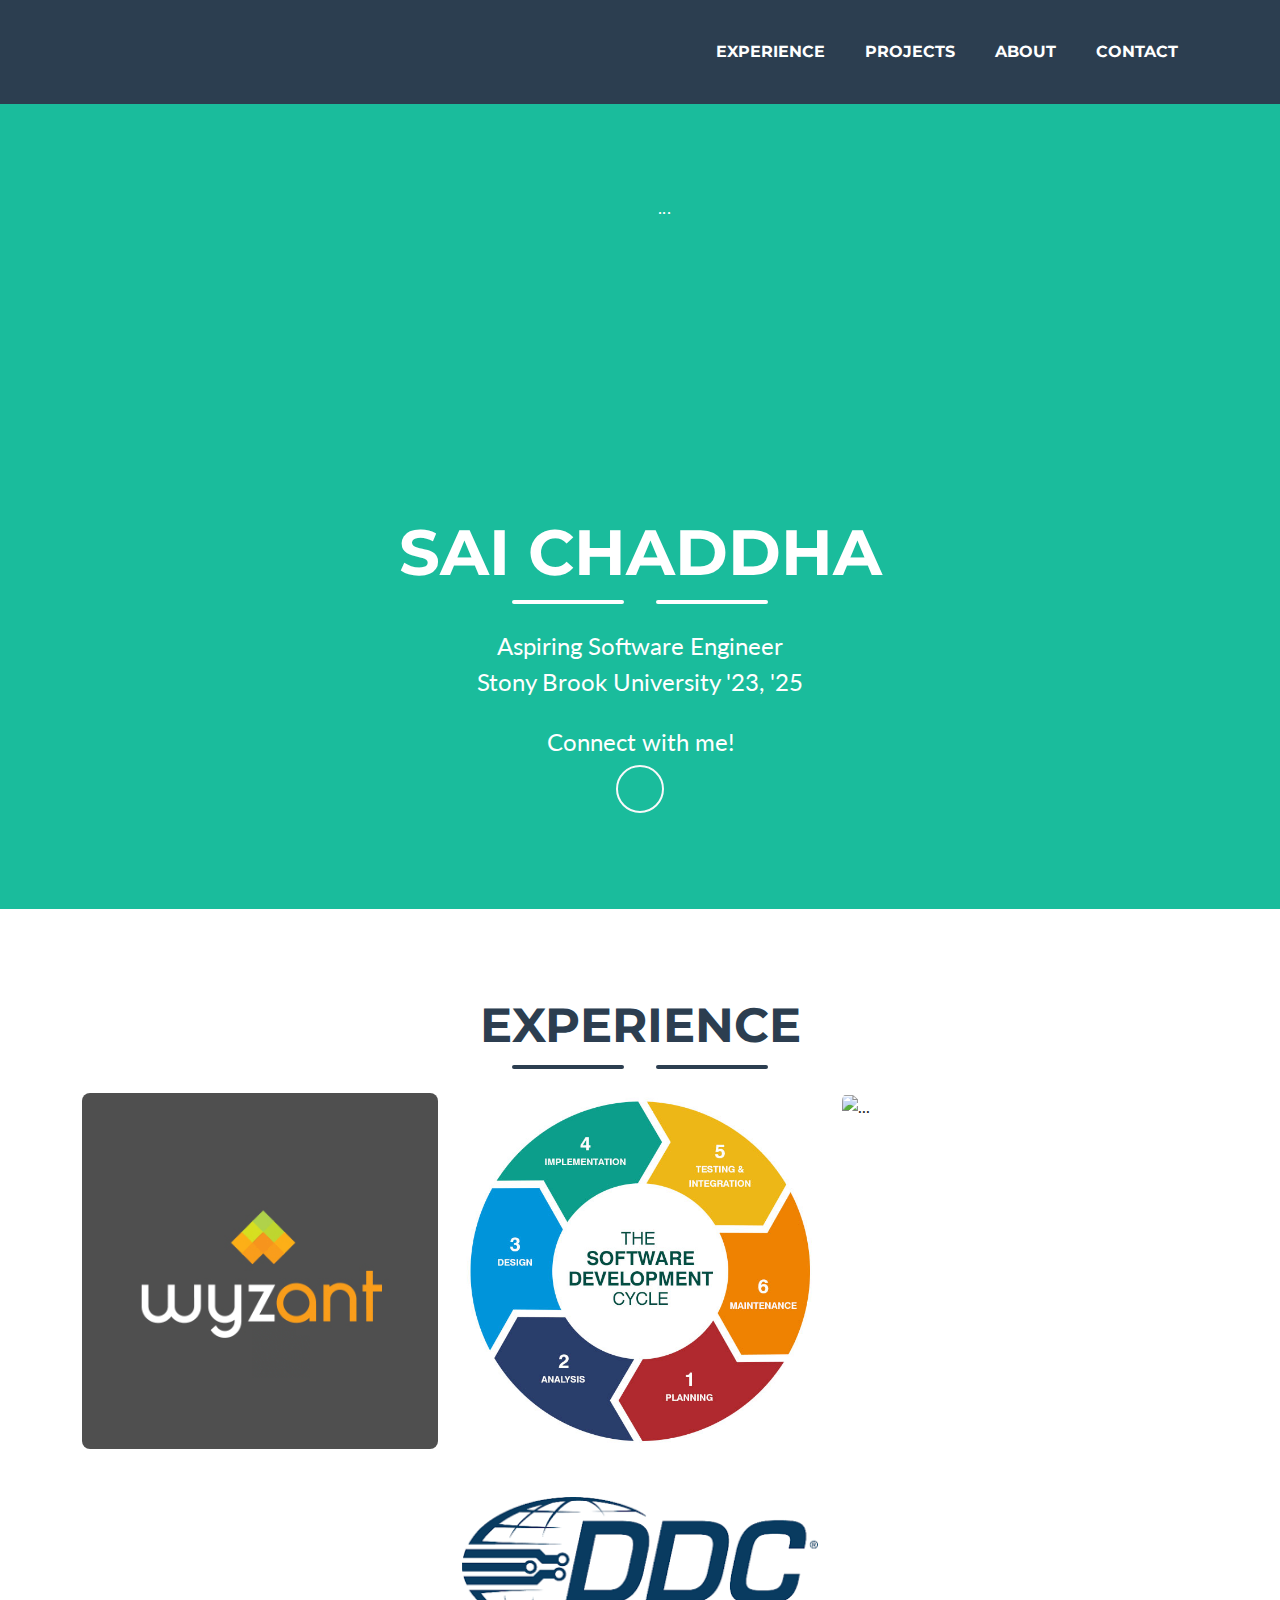
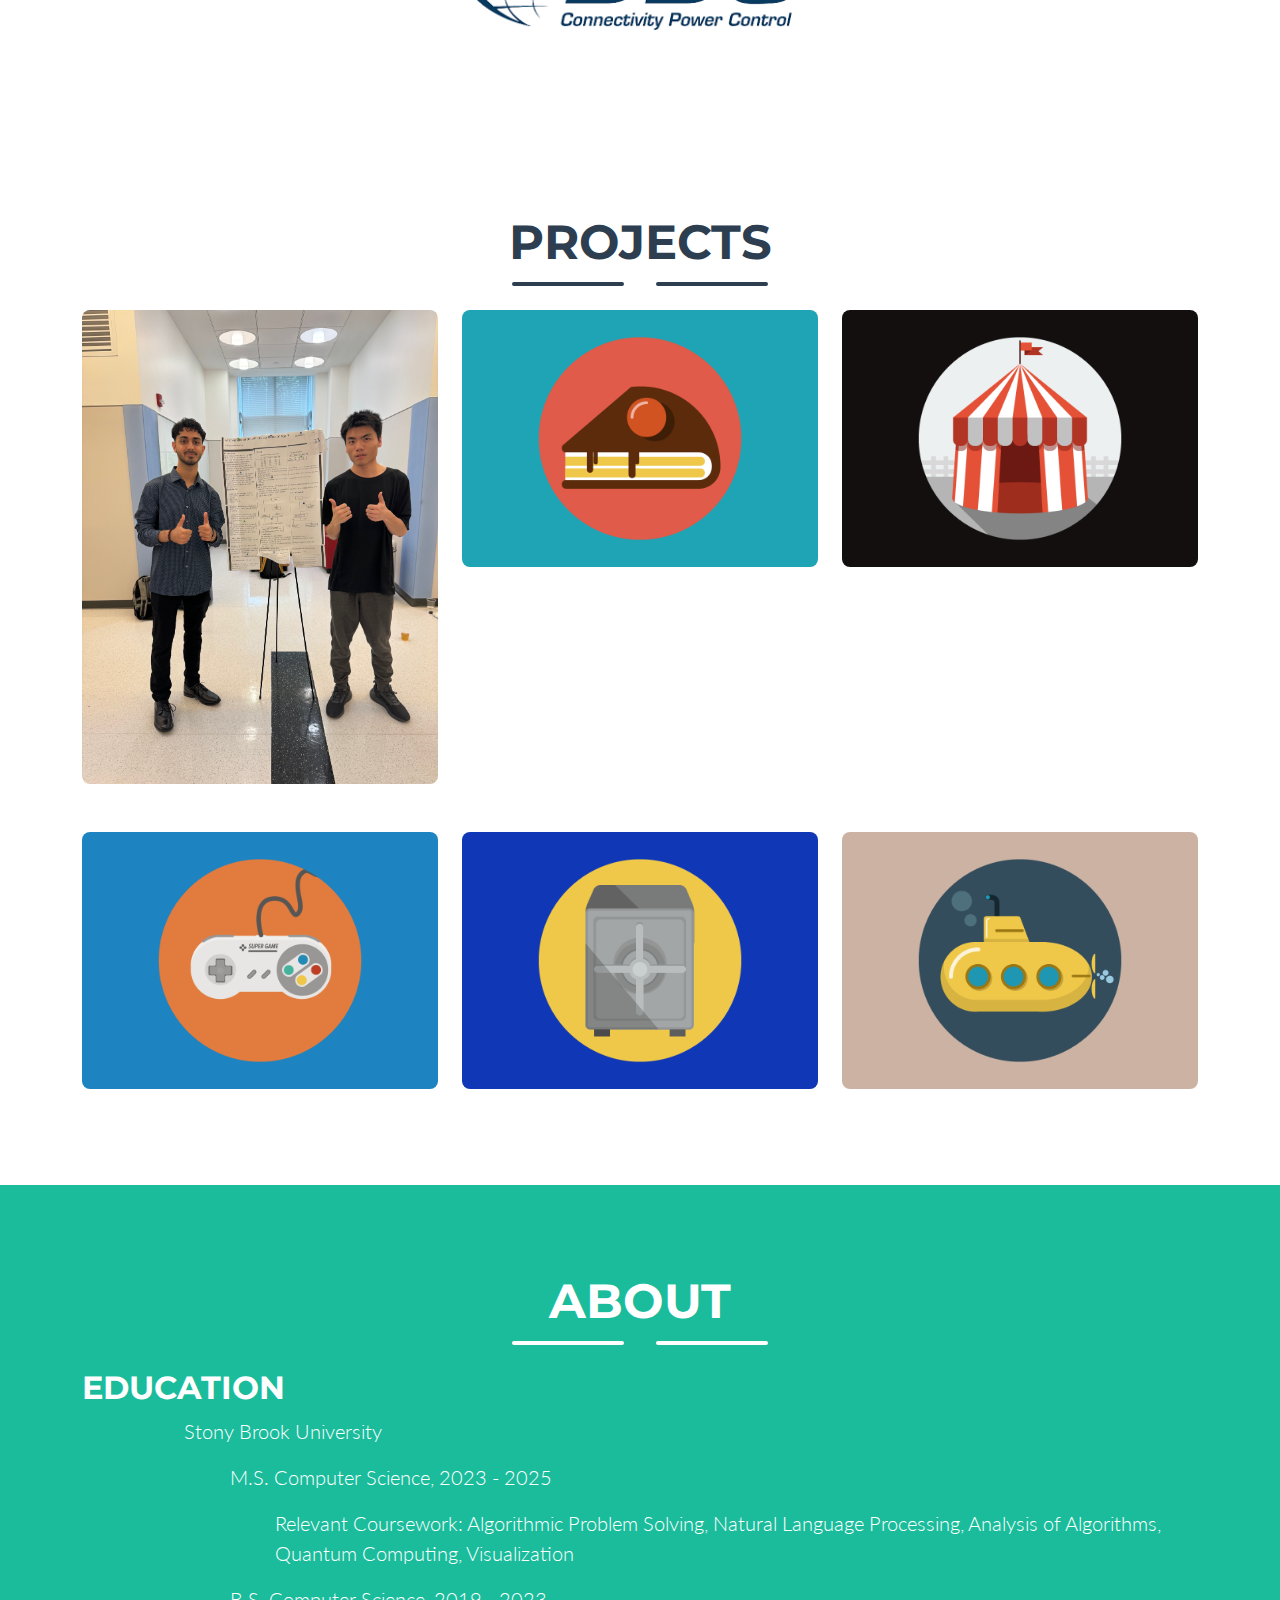
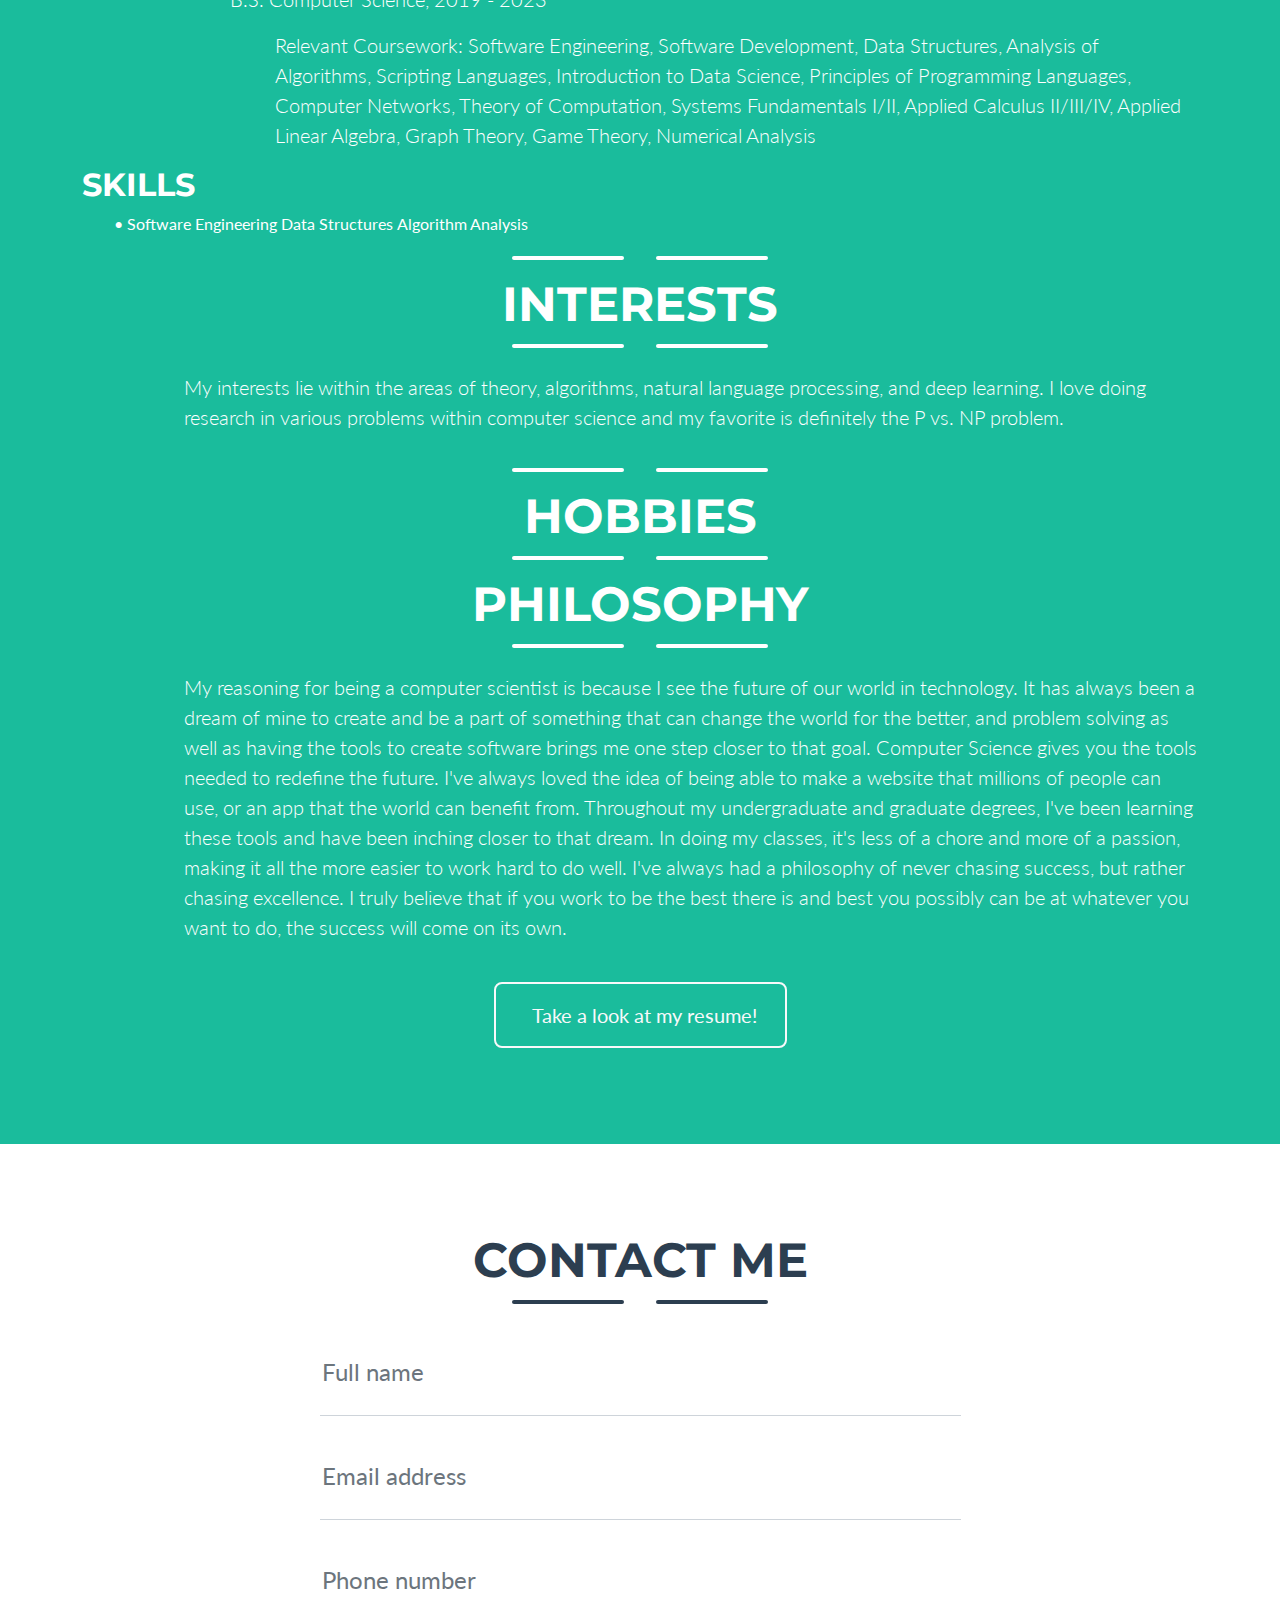
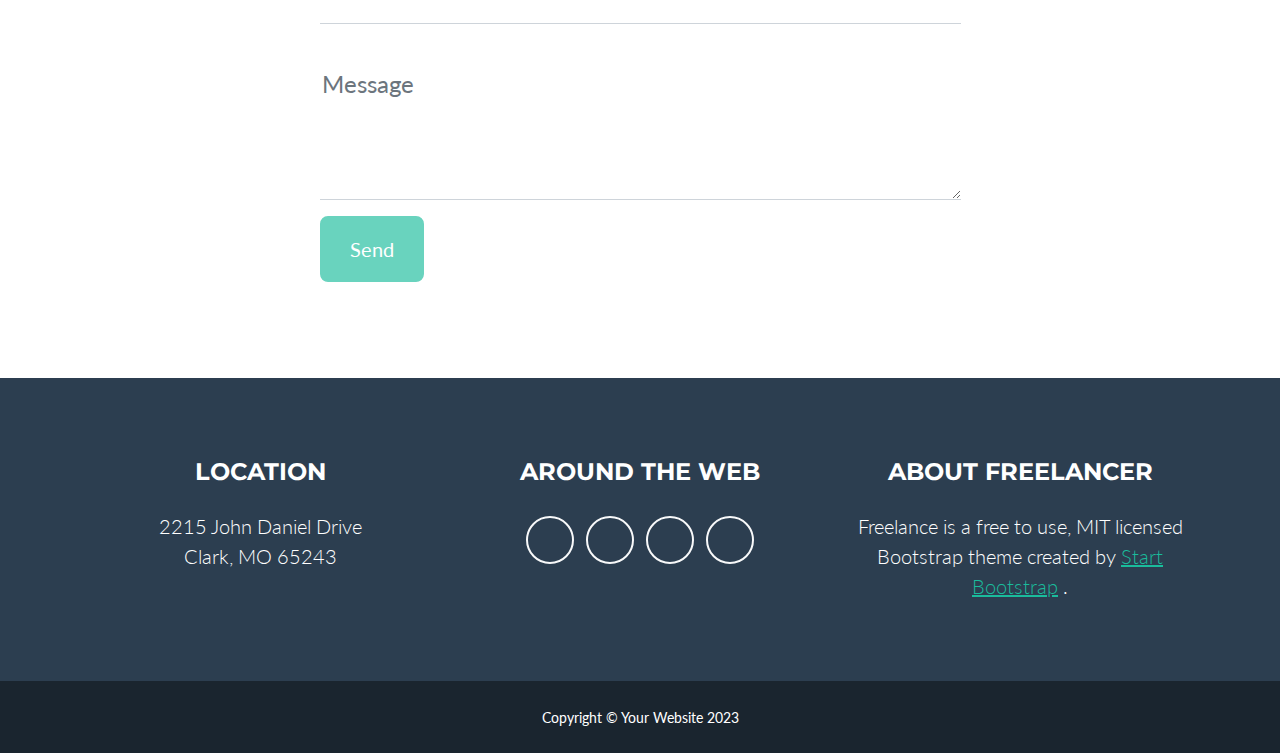
==== personal-website/index.html @ 81b212ed "Add files via upload" ====
<!DOCTYPE html>
<!-- experience: tutor, ta, researcher, intern -->
<!-- projects: nlp, visualization, research, hackathon, personal site -->
<!-- add resume -->
<html lang="en">
    <head>
        <meta charset="utf-8" />
        <meta name="viewport" content="width=device-width, initial-scale=1, shrink-to-fit=no" />
        <meta name="description" content="" />
        <meta name="author" content="" />
        <title>Sai's Site!</title>
        <!-- Favicon-->
        <link rel="icon" type="image/x-icon" href="assets/favicon.ico" />
        <!-- Font Awesome icons (free version)-->
        <script src="https://use.fontawesome.com/releases/v6.3.0/js/all.js" crossorigin="anonymous"></script>
        <!-- Google fonts-->
        <link href="https://fonts.googleapis.com/css?family=Montserrat:400,700" rel="stylesheet" type="text/css" />
        <link href="https://fonts.googleapis.com/css?family=Lato:400,700,400italic,700italic" rel="stylesheet" type="text/css" />
        <!-- Core theme CSS (includes Bootstrap)-->
        <link href="css/styles.css" rel="stylesheet" />
    </head>
    <body id="page-top">
        <!-- Navigation-->
        <nav class="navbar navbar-expand-lg bg-secondary text-uppercase fixed-top" id="mainNav">
            <div class="container">
                <!-- <a class="navbar-brand" href="#page-top">Start Bootstrap</a> -->
                <a class="navbar-brand" href="#page-top">
                    <i class="far fa-id-card fa-3x"></i>
                </a>
                <button class="navbar-toggler text-uppercase font-weight-bold bg-primary text-white rounded" type="button" data-bs-toggle="collapse" data-bs-target="#navbarResponsive" aria-controls="navbarResponsive" aria-expanded="false" aria-label="Toggle navigation">
                    Menu
                    <i class="fas fa-bars"></i>
                </button>
                <div class="collapse navbar-collapse" id="navbarResponsive">
                    <ul class="navbar-nav ms-auto">
                        <li class="nav-item mx-0 mx-lg-1"><a class="nav-link py-3 px-0 px-lg-3 rounded" href="#experience">Experience</a></li>
                        <li class="nav-item mx-0 mx-lg-1"><a class="nav-link py-3 px-0 px-lg-3 rounded" href="#projects">Projects</a></li>
                        <li class="nav-item mx-0 mx-lg-1"><a class="nav-link py-3 px-0 px-lg-3 rounded" href="#about">About</a></li>
                        <li class="nav-item mx-0 mx-lg-1"><a class="nav-link py-3 px-0 px-lg-3 rounded" href="#contact">Contact</a></li>
                    </ul>
                </div>
            </div>
        </nav>
        <!-- Masthead-->
        <header class="masthead bg-primary text-white text-center">
            <div class="container d-flex align-items-center flex-column">
                <!-- Masthead Avatar Image-->
                <div class="pictureContainer">
                    <img class="masthead-avatar mb-5" src="assets/img/portfolio/IMG_4183.jpg" alt="..."/>
                </div>
                <br/>
                <!-- Masthead Heading-->
                <h1 class="masthead-heading text-uppercase mb-0">Sai Chaddha</h1>
                <!-- Icon Divider-->
                <div class="divider-custom divider-light">
                    <div class="divider-custom-line"></div>
                    <div class="divider-custom-icon"><i class="fas fa-star"></i></div>
                    <div class="divider-custom-line"></div>
                </div>
                <!-- Masthead Subheading-->
                <p class="masthead-subheading font-weight-light mb-0">Aspiring Software Engineer <br/> Stony Brook University '23, '25</p>
                <br/>
                <div class="col-lg-4 mb-5 mb-lg-0">
                    <!-- <p class="masthead-subheading font-weight-light mb-0">Get in contact with me!</p> -->
                    <p class="masthead-subheading font-weight-light mb-0">Connect with me!</p>
                    <!-- <a class="btn btn-outline-light btn-social mx-1" href="#!"><i class="fab fa-fw fa-facebook-f"></i></a>
                    <a class="btn btn-outline-light btn-social mx-1" href="#!"><i class="fab fa-fw fa-twitter"></i></a> -->
                    <a class="btn btn-outline-light btn-social mx-1" href="https://www.linkedin.com/in/sai-chaddha" target="_blank"><i class="fab fa-fw fa-linkedin-in"></i></a>
                    <!-- <a class="btn btn-outline-light btn-social mx-1" href="#!"><i class="fab fa-fw fa-dribbble"></i></a> -->
                </div>
            </div>
        </header>
        <!-- Portfolio Section-->
        <section class="page-section portfolio" id="experience">
            <div class="container">
                <!-- Portfolio Section Heading-->
                <h2 class="page-section-heading text-center text-uppercase text-secondary mb-0">Experience</h2>
                <!-- Icon Divider-->
                <div class="divider-custom">
                    <div class="divider-custom-line"></div>
                    <div class="divider-custom-icon"><i class="fas fa-star"></i></div>
                    <div class="divider-custom-line"></div>
                </div>
                <!-- Portfolio Grid Items-->
                <div class="row justify-content-center">
                    <!-- Portfolio Item 1-->
                    <div class="col-md-6 col-lg-4 mb-5">
                        <div class="portfolio-item mx-auto" data-bs-toggle="modal" data-bs-target="#portfolioModal1">
                            <div class="portfolio-item-caption d-flex align-items-center justify-content-center h-100 w-100">
                                <div class="portfolio-item-caption-content text-center text-white"><i class="fas fa-plus fa-3x"></i></div>
                            </div>
                            <img class="img-fluid" src="assets/img/portfolio/og-image-logo.png" alt="..." />
                        </div>
                    </div>
                    <!-- Portfolio Item 2-->
                    <div class="col-md-6 col-lg-4 mb-5">
                        <div class="portfolio-item mx-auto" data-bs-toggle="modal" data-bs-target="#portfolioModal2">
                            <div class="portfolio-item-caption d-flex align-items-center justify-content-center h-100 w-100">
                                <div class="portfolio-item-caption-content text-center text-white"><i class="fas fa-plus fa-3x"></i></div>
                            </div>
                            <img class="img-fluid" src="assets/img/portfolio/SDLC-stages.png" alt="..." />
                        </div>
                    </div>
                    <!-- Portfolio Item 3-->
                    <div class="col-md-6 col-lg-4 mb-5">
                        <div class="portfolio-item mx-auto" data-bs-toggle="modal" data-bs-target="#portfolioModal3">
                            <div class="portfolio-item-caption d-flex align-items-center justify-content-center h-100 w-100">
                                <div class="portfolio-item-caption-content text-center text-white"><i class="fas fa-plus fa-3x"></i></div>
                            </div>
                            <img class="img-fluid" src="assets/img/portfolio/postcard_project.gif" alt="..." />
                        </div>
                    </div>
                    <!-- Portfolio Item 4-->
                    <div class="col-md-6 col-lg-4 mb-5 mb-lg-0">
                        <div class="portfolio-item mx-auto" data-bs-toggle="modal" data-bs-target="#portfolioModal4">
                            <div class="portfolio-item-caption d-flex align-items-center justify-content-center h-100 w-100">
                                <div class="portfolio-item-caption-content text-center text-white"><i class="fas fa-plus fa-3x"></i></div>
                            </div>
                            <img class="img-fluid" src="assets/img/portfolio/ddc.png" alt="..." />
                        </div>
                    </div>
                    <!-- Portfolio Item 5-->
                    <!-- <div class="col-md-6 col-lg-4 mb-5 mb-md-0">
                        <div class="portfolio-item mx-auto" data-bs-toggle="modal" data-bs-target="#portfolioModal5">
                            <div class="portfolio-item-caption d-flex align-items-center justify-content-center h-100 w-100">
                                <div class="portfolio-item-caption-content text-center text-white"><i class="fas fa-plus fa-3x"></i></div>
                            </div>
                            <img class="img-fluid" src="assets/img/portfolio/safe.png" alt="..." />
                        </div>
                    </div> -->
                    <!-- Portfolio Item 6-->
                    <!-- <div class="col-md-6 col-lg-4">
                        <div class="portfolio-item mx-auto" data-bs-toggle="modal" data-bs-target="#portfolioModal6">
                            <div class="portfolio-item-caption d-flex align-items-center justify-content-center h-100 w-100">
                                <div class="portfolio-item-caption-content text-center text-white"><i class="fas fa-plus fa-3x"></i></div>
                            </div>
                            <img class="img-fluid" src="assets/img/portfolio/submarine.png" alt="..." />
                        </div>
                    </div> -->
                </div>
            </div>
        </section>
        <section class="page-section portfolio" id="projects">
            <div class="container">
                <!-- Portfolio Section Heading-->
                <h2 class="page-section-heading text-center text-uppercase text-secondary mb-0">Projects</h2>
                <!-- Icon Divider-->
                <div class="divider-custom">
                    <div class="divider-custom-line"></div>
                    <div class="divider-custom-icon"><i class="fas fa-star"></i></div>
                    <div class="divider-custom-line"></div>
                </div>
                <!-- Portfolio Grid Items-->
                <div class="row justify-content-center">
                    <!-- Portfolio Item 1-->
                    <div class="col-md-6 col-lg-4 mb-5">
                        <div class="portfolio-item mx-auto" data-bs-toggle="modal" data-bs-target="#projectModal1">
                            <div class="portfolio-item-caption d-flex align-items-center justify-content-center h-100 w-100">
                                <div class="portfolio-item-caption-content text-center text-white"><i class="fas fa-plus fa-3x"></i></div>
                            </div>
                            <img class="img-fluid" src="assets/img/portfolio/IMG_1769.jpg" alt="..." />
                        </div>
                    </div>
                    <!-- Portfolio Item 2-->
                    <div class="col-md-6 col-lg-4 mb-5">
                        <div class="portfolio-item mx-auto" data-bs-toggle="modal" data-bs-target="#portfolioModal2">
                            <div class="portfolio-item-caption d-flex align-items-center justify-content-center h-100 w-100">
                                <div class="portfolio-item-caption-content text-center text-white"><i class="fas fa-plus fa-3x"></i></div>
                            </div>
                            <img class="img-fluid" src="assets/img/portfolio/cake.png" alt="..." />
                        </div>
                    </div>
                    <!-- Portfolio Item 3-->
                    <div class="col-md-6 col-lg-4 mb-5">
                        <div class="portfolio-item mx-auto" data-bs-toggle="modal" data-bs-target="#portfolioModal3">
                            <div class="portfolio-item-caption d-flex align-items-center justify-content-center h-100 w-100">
                                <div class="portfolio-item-caption-content text-center text-white"><i class="fas fa-plus fa-3x"></i></div>
                            </div>
                            <img class="img-fluid" src="assets/img/portfolio/circus.png" alt="..." />
                        </div>
                    </div>
                    <!-- Portfolio Item 4-->
                    <div class="col-md-6 col-lg-4 mb-5 mb-lg-0">
                        <div class="portfolio-item mx-auto" data-bs-toggle="modal" data-bs-target="#portfolioModal4">
                            <div class="portfolio-item-caption d-flex align-items-center justify-content-center h-100 w-100">
                                <div class="portfolio-item-caption-content text-center text-white"><i class="fas fa-plus fa-3x"></i></div>
                            </div>
                            <img class="img-fluid" src="assets/img/portfolio/game.png" alt="..." />
                        </div>
                    </div>
                    <!-- Portfolio Item 5-->
                    <div class="col-md-6 col-lg-4 mb-5 mb-md-0">
                        <div class="portfolio-item mx-auto" data-bs-toggle="modal" data-bs-target="#portfolioModal5">
                            <div class="portfolio-item-caption d-flex align-items-center justify-content-center h-100 w-100">
                                <div class="portfolio-item-caption-content text-center text-white"><i class="fas fa-plus fa-3x"></i></div>
                            </div>
                            <img class="img-fluid" src="assets/img/portfolio/safe.png" alt="..." />
                        </div>
                    </div>
                    <!-- Portfolio Item 6-->
                    <div class="col-md-6 col-lg-4">
                        <div class="portfolio-item mx-auto" data-bs-toggle="modal" data-bs-target="#portfolioModal6">
                            <div class="portfolio-item-caption d-flex align-items-center justify-content-center h-100 w-100">
                                <div class="portfolio-item-caption-content text-center text-white"><i class="fas fa-plus fa-3x"></i></div>
                            </div>
                            <img class="img-fluid" src="assets/img/portfolio/submarine.png" alt="..." />
                        </div>
                    </div>
                </div>
            </div>
        </section>
        <!-- About Section-->
        <section class="page-section bg-primary text-white mb-0" id="about">
            <div class="container">
                <!-- About Section Heading-->
                <h2 class="page-section-heading text-center text-uppercase text-white">About</h2>
                <!-- Icon Divider-->
                <div class="divider-custom divider-light">
                    <div class="divider-custom-line"></div>
                    <div class="divider-custom-icon"><i class="fas fa-star"></i></div>
                    <div class="divider-custom-line"></div>
                </div>
                <!-- About Section Content
                <div class="row">
                    <div class="col-lg-4 ms-auto"><p class="lead">Freelancer is a free bootstrap theme created by Start Bootstrap. The download includes the complete source files including HTML, CSS, and JavaScript as well as optional SASS stylesheets for easy customization.</p></div>
                    <div class="col-lg-4 me-auto"><p class="lead">You can create your own custom avatar for the masthead, change the icon in the dividers, and add your email address to the contact form to make it fully functional!</p></div>
                </div> -->

                <!-- About Section Heading-->
                <h2 class="text-uppercase text-white">Education</h2>
                <!-- About Section Content-->
                <div class="row">
                    <p class="lead" style="padding-left: 10%;">Stony Brook University</p>
                    <p class="lead" style="padding-left: 14%;">M.S. Computer Science, 2023 - 2025</p>
                    <p class="lead" style="padding-left: 18%"> Relevant Coursework: Algorithmic Problem Solving, Natural Language Processing, Analysis of Algorithms, Quantum Computing,
                        Visualization</p>
                    <p class="lead" style="padding-left: 14%;">B.S. Computer Science, 2019 - 2023</p>
                    <p class="lead" style="padding-left: 18%"> Relevant Coursework: Software Engineering, Software Development, Data Structures, Analysis of Algorithms, Scripting Languages,
                        Introduction to Data Science, Principles of Programming Languages, Computer Networks, Theory of Computation, Systems
                        Fundamentals I/II, Applied Calculus II/III/IV, Applied Linear Algebra, Graph Theory, Game Theory, Numerical Analysis</p>
                    <!-- 2 Column approach below -->
                    <!-- <div class="col-lg-4 me-auto"><p class="lead">You can create your own custom avatar for the masthead, change the icon in the dividers, and add your email address to the contact form to make it fully functional!</p></div> -->
                </div>
                <h2 class="text-uppercase text-white">Skills</h2>
                <ul>
                    <li style="display: inline-block">&bull; Software Engineering</li>
                    <li style="display: inline-block">Data Structures</li>
                    <li style="display: inline-block">Algorithm Analysis</li>
                </ul>
                <!-- Icon Divider-->
                <div class="divider-custom divider-light">
                    <div class="divider-custom-line"></div>
                    <div class="divider-custom-icon"><i class="fas fa-star"></i></div>
                    <div class="divider-custom-line"></div>
                </div>
                <!-- About Section Heading-->
                <h2 class="page-section-heading text-center text-uppercase text-white">Interests</h2>
                <!-- Icon Divider-->
                <div class="divider-custom divider-light">
                    <div class="divider-custom-line"></div>
                    <div class="divider-custom-icon"><i class="fas fa-star"></i></div>
                    <div class="divider-custom-line"></div>
                </div>
                <div class="row">
                    <p class="lead" style="padding-left: 10%;"> My interests lie within the areas of theory, algorithms, natural language processing, and deep learning. I love doing research in various problems within computer science and my favorite is definitely the P vs. NP problem.</p>
                </div>
                <!-- Icon Divider-->
                <div class="divider-custom divider-light">
                    <div class="divider-custom-line"></div>
                    <div class="divider-custom-icon"><i class="fas fa-star"></i></div>
                    <div class="divider-custom-line"></div>
                </div>
                <h2 class="page-section-heading text-center text-uppercase text-white">Hobbies</h2>
                <!-- Icon Divider-->
                <div class="divider-custom divider-light">
                    <div class="divider-custom-line"></div>
                    <div class="divider-custom-icon"><i class="fas fa-star"></i></div>
                    <div class="divider-custom-line"></div>
                </div>
                <h2 class="page-section-heading text-center text-uppercase text-white">Philosophy</h2>
                <!-- Icon Divider-->
                <div class="divider-custom divider-light">
                    <div class="divider-custom-line"></div>
                    <div class="divider-custom-icon"><i class="fas fa-star"></i></div>
                    <div class="divider-custom-line"></div>
                </div>
                <div class="row">
                    <p class="lead" style="padding-left: 10%;">My reasoning for being a computer scientist is because I see the future of our world in technology. It has always been a dream of mine to create and be a part of something that can change the world for the better, and problem solving as well as having the tools to create software brings me one step closer to that goal.
                        Computer Science gives you the tools needed to redefine the future. I've always loved the idea of being able to make a website that millions of people can use, or an app that the world can benefit from. Throughout my undergraduate and graduate degrees, I've been learning these tools and have been inching closer to that dream. In doing my classes, it's less of a chore and more of a passion, making it all the more easier to work hard to do well. I've always had a philosophy of never chasing success, but rather chasing excellence. I truly believe that if you work to be the best there is and best you possibly can be at whatever you want to do, the success will come on its own.</p>
                </div>
                

                <!-- About Section Button-->
                <div class="text-center mt-4">
                    <a class="btn btn-xl btn-outline-light" href="https://startbootstrap.com/theme/freelancer/">
                        <i class="fas fa-download me-2"></i>
                        Take a look at my resume!
                    </a>
                </div>
            </div>
        </section>
        <!-- Contact Section-->
        <section class="page-section" id="contact">
            <div class="container">
                <!-- Contact Section Heading-->
                <h2 class="page-section-heading text-center text-uppercase text-secondary mb-0">Contact Me</h2>
                <!-- Icon Divider-->
                <div class="divider-custom">
                    <div class="divider-custom-line"></div>
                    <div class="divider-custom-icon"><i class="fas fa-star"></i></div>
                    <div class="divider-custom-line"></div>
                </div>
                <!-- Contact Section Form-->
                <div class="row justify-content-center">
                    <div class="col-lg-8 col-xl-7">
                        <!-- * * * * * * * * * * * * * * *-->
                        <!-- * * SB Forms Contact Form * *-->
                        <!-- * * * * * * * * * * * * * * *-->
                        <!-- This form is pre-integrated with SB Forms.-->
                        <!-- To make this form functional, sign up at-->
                        <!-- https://startbootstrap.com/solution/contact-forms-->
                        <!-- to get an API token!-->
                        <form id="contactForm" data-sb-form-api-token="API_TOKEN">
                            <!-- Name input-->
                            <div class="form-floating mb-3">
                                <input class="form-control" id="name" type="text" placeholder="Enter your name..." data-sb-validations="required" />
                                <label for="name">Full name</label>
                                <div class="invalid-feedback" data-sb-feedback="name:required">A name is required.</div>
                            </div>
                            <!-- Email address input-->
                            <div class="form-floating mb-3">
                                <input class="form-control" id="email" type="email" placeholder="name@example.com" data-sb-validations="required,email" />
                                <label for="email">Email address</label>
                                <div class="invalid-feedback" data-sb-feedback="email:required">An email is required.</div>
                                <div class="invalid-feedback" data-sb-feedback="email:email">Email is not valid.</div>
                            </div>
                            <!-- Phone number input-->
                            <div class="form-floating mb-3">
                                <input class="form-control" id="phone" type="tel" placeholder="(123) 456-7890" data-sb-validations="required" />
                                <label for="phone">Phone number</label>
                                <div class="invalid-feedback" data-sb-feedback="phone:required">A phone number is required.</div>
                            </div>
                            <!-- Message input-->
                            <div class="form-floating mb-3">
                                <textarea class="form-control" id="message" type="text" placeholder="Enter your message here..." style="height: 10rem" data-sb-validations="required"></textarea>
                                <label for="message">Message</label>
                                <div class="invalid-feedback" data-sb-feedback="message:required">A message is required.</div>
                            </div>
                            <!-- Submit success message-->
                            <!---->
                            <!-- This is what your users will see when the form-->
                            <!-- has successfully submitted-->
                            <div class="d-none" id="submitSuccessMessage">
                                <div class="text-center mb-3">
                                    <div class="fw-bolder">Form submission successful!</div>
                                    To activate this form, sign up at
                                    <br />
                                    <a href="https://startbootstrap.com/solution/contact-forms">https://startbootstrap.com/solution/contact-forms</a>
                                </div>
                            </div>
                            <!-- Submit error message-->
                            <!---->
                            <!-- This is what your users will see when there is-->
                            <!-- an error submitting the form-->
                            <div class="d-none" id="submitErrorMessage"><div class="text-center text-danger mb-3">Error sending message!</div></div>
                            <!-- Submit Button-->
                            <button class="btn btn-primary btn-xl disabled" id="submitButton" type="submit">Send</button>
                        </form>
                    </div>
                </div>
            </div>
        </section>
        <!-- Footer-->
        <footer class="footer text-center">
            <div class="container">
                <div class="row">
                    <!-- Footer Location-->
                    <div class="col-lg-4 mb-5 mb-lg-0">
                        <h4 class="text-uppercase mb-4">Location</h4>
                        <p class="lead mb-0">
                            2215 John Daniel Drive
                            <br />
                            Clark, MO 65243
                        </p>
                    </div>
                    <!-- Footer Social Icons-->
                    <div class="col-lg-4 mb-5 mb-lg-0">
                        <h4 class="text-uppercase mb-4">Around the Web</h4>
                        <a class="btn btn-outline-light btn-social mx-1" href="#!"><i class="fab fa-fw fa-facebook-f"></i></a>
                        <a class="btn btn-outline-light btn-social mx-1" href="#!"><i class="fab fa-fw fa-twitter"></i></a>
                        <a class="btn btn-outline-light btn-social mx-1" href="#!"><i class="fab fa-fw fa-linkedin-in"></i></a>
                        <a class="btn btn-outline-light btn-social mx-1" href="#!"><i class="fab fa-fw fa-dribbble"></i></a>
                    </div>
                    <!-- Footer About Text-->
                    <div class="col-lg-4">
                        <h4 class="text-uppercase mb-4">About Freelancer</h4>
                        <p class="lead mb-0">
                            Freelance is a free to use, MIT licensed Bootstrap theme created by
                            <a href="http://startbootstrap.com">Start Bootstrap</a>
                            .
                        </p>
                    </div>
                </div>
            </div>
        </footer>
        <!-- Copyright Section-->
        <div class="copyright py-4 text-center text-white">
            <div class="container"><small>Copyright &copy; Your Website 2023</small></div>
        </div>
        <!-- Portfolio Modals-->
        <!-- Portfolio Modal 1-->
        <div class="portfolio-modal modal fade" id="portfolioModal1" tabindex="-1" aria-labelledby="portfolioModal1" aria-hidden="true">
            <div class="modal-dialog modal-xl">
                <div class="modal-content">
                    <div class="modal-header border-0"><button class="btn-close" type="button" data-bs-dismiss="modal" aria-label="Close"></button></div>
                    <div class="modal-body text-center pb-5">
                        <div class="container">
                            <div class="row justify-content-center">
                                <div class="col-lg-8">
                                    <!-- Portfolio Modal - Title-->
                                    <h2 class="portfolio-modal-title text-secondary text-uppercase mb-0">Wyzant Computer Science Tutor</h2>
                                    <!-- Icon Divider-->
                                    <div class="divider-custom">
                                        <div class="divider-custom-line"></div>
                                        <div class="divider-custom-icon"><i class="fas fa-star"></i></div>
                                        <div class="divider-custom-line"></div>
                                    </div>
                                    <!-- Portfolio Modal - Image-->
                                    <img class="img-fluid rounded mb-5" src="assets/img/portfolio/intro-data-structure-–-1.png" alt="..." />
                                    <!-- Portfolio Modal - Text-->
                                    <p class="mb-4"> Personal tutor for various computer science subjects including data structures and algorithms, programming, and natural language processing.</p>
                                    <button class="btn btn-primary" data-bs-dismiss="modal">
                                        <i class="fas fa-xmark fa-fw"></i>
                                        Close Window
                                    </button>
                                </div>
                            </div>
                        </div>
                    </div>
                </div>
            </div>
        </div>
        <!-- Portfolio Modal 2-->
        <div class="portfolio-modal modal fade" id="portfolioModal2" tabindex="-1" aria-labelledby="portfolioModal2" aria-hidden="true">
            <div class="modal-dialog modal-xl">
                <div class="modal-content">
                    <div class="modal-header border-0"><button class="btn-close" type="button" data-bs-dismiss="modal" aria-label="Close"></button></div>
                    <div class="modal-body text-center pb-5">
                        <div class="container">
                            <div class="row justify-content-center">
                                <div class="col-lg-8">
                                    <!-- Portfolio Modal - Title-->
                                    <h2 class="portfolio-modal-title text-secondary text-uppercase mb-0">Software Development Teaching Assistant</h2>
                                    <!-- Icon Divider-->
                                    <div class="divider-custom">
                                        <div class="divider-custom-line"></div>
                                        <div class="divider-custom-icon"><i class="fas fa-star"></i></div>
                                        <div class="divider-custom-line"></div>
                                    </div>
                                    <!-- Portfolio Modal - Image-->
                                    <img class="img-fluid rounded mb-5" src="assets/img/portfolio/SDLC-stages.png" alt="..." />
                                    <!-- Portfolio Modal - Text-->
                                    <p class="mb-4">Teaching assistant for CSE 316: Fundamentals of Software Development at Stony Brook University. Responsible for bring present in every lecture throughout the semester to aid the professor in presenting the material, answering questions,
                                        proctoring exams, holding office hours, and holding review sessions for the students before exams via Zoom.</p>
                                    <button class="btn btn-primary" data-bs-dismiss="modal">
                                        <i class="fas fa-xmark fa-fw"></i>
                                        Close Window
                                    </button>
                                </div>
                            </div>
                        </div>
                    </div>
                </div>
            </div>
        </div>
        <!-- Portfolio Modal 3-->
        <div class="portfolio-modal modal fade" id="portfolioModal3" tabindex="-1" aria-labelledby="portfolioModal3" aria-hidden="true">
            <div class="modal-dialog modal-xl">
                <div class="modal-content">
                    <div class="modal-header border-0"><button class="btn-close" type="button" data-bs-dismiss="modal" aria-label="Close"></button></div>
                    <div class="modal-body text-center pb-5">
                        <div class="container">
                            <div class="row justify-content-center">
                                <div class="col-lg-8">
                                    <!-- Portfolio Modal - Title-->
                                    <h2 class="portfolio-modal-title text-secondary text-uppercase mb-0">Software Developer Research Assistant</h2>
                                    <!-- Icon Divider-->
                                    <div class="divider-custom">
                                        <div class="divider-custom-line"></div>
                                        <div class="divider-custom-icon"><i class="fas fa-star"></i></div>
                                        <div class="divider-custom-line"></div>
                                    </div>
                                    <!-- Portfolio Modal - Image-->
                                    <img class="img-fluid rounded mb-5" src="assets/img/portfolio/postcard_project.gif" alt="..." />
                                    <!-- Portfolio Modal - Text-->
                                    <p class="mb-4">Lorem ipsum dolor sit amet, consectetur adipisicing elit. Mollitia neque assumenda ipsam nihil, molestias magnam, recusandae quos quis inventore quisquam velit asperiores, vitae? Reprehenderit soluta, eos quod consequuntur itaque. Nam.</p>
                                    <button class="btn btn-primary" data-bs-dismiss="modal">
                                        <i class="fas fa-xmark fa-fw"></i>
                                        Close Window
                                    </button>
                                </div>
                            </div>
                        </div>
                    </div>
                </div>
            </div>
        </div>
        <!-- Portfolio Modal 4-->
        <div class="portfolio-modal modal fade" id="portfolioModal4" tabindex="-1" aria-labelledby="portfolioModal4" aria-hidden="true">
            <div class="modal-dialog modal-xl">
                <div class="modal-content">
                    <div class="modal-header border-0"><button class="btn-close" type="button" data-bs-dismiss="modal" aria-label="Close"></button></div>
                    <div class="modal-body text-center pb-5">
                        <div class="container">
                            <div class="row justify-content-center">
                                <div class="col-lg-8">
                                    <!-- Portfolio Modal - Title-->
                                    <h2 class="portfolio-modal-title text-secondary text-uppercase mb-0">Controller</h2>
                                    <!-- Icon Divider-->
                                    <div class="divider-custom">
                                        <div class="divider-custom-line"></div>
                                        <div class="divider-custom-icon"><i class="fas fa-star"></i></div>
                                        <div class="divider-custom-line"></div>
                                    </div>
                                    <!-- Portfolio Modal - Image-->
                                    <img class="img-fluid rounded mb-5" src="assets/img/portfolio/ddc.png" alt="..." />
                                    <!-- Portfolio Modal - Text-->
                                    <p class="mb-4">Lorem ipsum dolor sit amet, consectetur adipisicing elit. Mollitia neque assumenda ipsam nihil, molestias magnam, recusandae quos quis inventore quisquam velit asperiores, vitae? Reprehenderit soluta, eos quod consequuntur itaque. Nam.</p>
                                    <button class="btn btn-primary" data-bs-dismiss="modal">
                                        <i class="fas fa-xmark fa-fw"></i>
                                        Close Window
                                    </button>
                                </div>
                            </div>
                        </div>
                    </div>
                </div>
            </div>
        </div>
        <!-- Portfolio Modal 5-->
        <div class="portfolio-modal modal fade" id="portfolioModal5" tabindex="-1" aria-labelledby="portfolioModal5" aria-hidden="true">
            <div class="modal-dialog modal-xl">
                <div class="modal-content">
                    <div class="modal-header border-0"><button class="btn-close" type="button" data-bs-dismiss="modal" aria-label="Close"></button></div>
                    <div class="modal-body text-center pb-5">
                        <div class="container">
                            <div class="row justify-content-center">
                                <div class="col-lg-8">
                                    <!-- Portfolio Modal - Title-->
                                    <h2 class="portfolio-modal-title text-secondary text-uppercase mb-0">Locked Safe</h2>
                                    <!-- Icon Divider-->
                                    <div class="divider-custom">
                                        <div class="divider-custom-line"></div>
                                        <div class="divider-custom-icon"><i class="fas fa-star"></i></div>
                                        <div class="divider-custom-line"></div>
                                    </div>
                                    <!-- Portfolio Modal - Image-->
                                    <img class="img-fluid rounded mb-5" src="assets/img/portfolio/safe.png" alt="..." />
                                    <!-- Portfolio Modal - Text-->
                                    <p class="mb-4">Lorem ipsum dolor sit amet, consectetur adipisicing elit. Mollitia neque assumenda ipsam nihil, molestias magnam, recusandae quos quis inventore quisquam velit asperiores, vitae? Reprehenderit soluta, eos quod consequuntur itaque. Nam.</p>
                                    <button class="btn btn-primary" data-bs-dismiss="modal">
                                        <i class="fas fa-xmark fa-fw"></i>
                                        Close Window
                                    </button>
                                </div>
                            </div>
                        </div>
                    </div>
                </div>
            </div>
        </div>
        <!-- Portfolio Modal 6-->
        <div class="portfolio-modal modal fade" id="portfolioModal6" tabindex="-1" aria-labelledby="portfolioModal6" aria-hidden="true">
            <div class="modal-dialog modal-xl">
                <div class="modal-content">
                    <div class="modal-header border-0"><button class="btn-close" type="button" data-bs-dismiss="modal" aria-label="Close"></button></div>
                    <div class="modal-body text-center pb-5">
                        <div class="container">
                            <div class="row justify-content-center">
                                <div class="col-lg-8">
                                    <!-- Portfolio Modal - Title-->
                                    <h2 class="portfolio-modal-title text-secondary text-uppercase mb-0">Submarine</h2>
                                    <!-- Icon Divider-->
                                    <div class="divider-custom">
                                        <div class="divider-custom-line"></div>
                                        <div class="divider-custom-icon"><i class="fas fa-star"></i></div>
                                        <div class="divider-custom-line"></div>
                                    </div>
                                    <!-- Portfolio Modal - Image-->
                                    <img class="img-fluid rounded mb-5" src="assets/img/portfolio/submarine.png" alt="..." />
                                    <!-- Portfolio Modal - Text-->
                                    <p class="mb-4">Lorem ipsum dolor sit amet, consectetur adipisicing elit. Mollitia neque assumenda ipsam nihil, molestias magnam, recusandae quos quis inventore quisquam velit asperiores, vitae? Reprehenderit soluta, eos quod consequuntur itaque. Nam.</p>
                                    <button class="btn btn-primary" data-bs-dismiss="modal">
                                        <i class="fas fa-xmark fa-fw"></i>
                                        Close Window
                                    </button>
                                </div>
                            </div>
                        </div>
                    </div>
                </div>
            </div>
        </div>

        <!-- Project Modals-->
        <!-- Project Modal 1-->
        <div class="portfolio-modal modal fade" id="projectModal1" tabindex="-1" aria-labelledby="projectModal1" aria-hidden="true">
            <div class="modal-dialog modal-xl">
                <div class="modal-content">
                    <div class="modal-header border-0"><button class="btn-close" type="button" data-bs-dismiss="modal" aria-label="Close"></button></div>
                    <div class="modal-body text-center pb-5">
                        <div class="container">
                            <div class="row justify-content-center">
                                <div class="col-lg-8">
                                    <!-- Portfolio Modal - Title-->
                                    <h2 class="portfolio-modal-title text-secondary text-uppercase mb-0">A Conversational Bot With Toxicity Detection Agent</h2>
                                    <!-- Icon Divider-->
                                    <div class="divider-custom">
                                        <div class="divider-custom-line"></div>
                                        <div class="divider-custom-icon"><i class="fas fa-star"></i></div>
                                        <div class="divider-custom-line"></div>
                                    </div>
                                    <!-- Portfolio Modal - Image-->
                                    <img class="img-fluid rounded mb-5" src="assets/img/portfolio/IMG_8133.jpg" alt="..." />
                                    <!-- Portfolio Modal - Text-->
                                    <p class="mb-4">A Conversational Bot With Toxicity Detection Agent</p>
                                    <button class="btn btn-primary" data-bs-dismiss="modal">
                                        <i class="fas fa-xmark fa-fw"></i>
                                        Close Window
                                    </button>
                                </div>
                            </div>
                        </div>
                    </div>
                </div>
            </div>
        </div>
        <!-- Portfolio Modal 2-->
        <div class="portfolio-modal modal fade" id="portfolioModal2" tabindex="-1" aria-labelledby="portfolioModal2" aria-hidden="true">
            <div class="modal-dialog modal-xl">
                <div class="modal-content">
                    <div class="modal-header border-0"><button class="btn-close" type="button" data-bs-dismiss="modal" aria-label="Close"></button></div>
                    <div class="modal-body text-center pb-5">
                        <div class="container">
                            <div class="row justify-content-center">
                                <div class="col-lg-8">
                                    <!-- Portfolio Modal - Title-->
                                    <h2 class="portfolio-modal-title text-secondary text-uppercase mb-0">Software Development Teaching Assistant</h2>
                                    <!-- Icon Divider-->
                                    <div class="divider-custom">
                                        <div class="divider-custom-line"></div>
                                        <div class="divider-custom-icon"><i class="fas fa-star"></i></div>
                                        <div class="divider-custom-line"></div>
                                    </div>
                                    <!-- Portfolio Modal - Image-->
                                    <img class="img-fluid rounded mb-5" src="assets/img/portfolio/SDLC-stages.png" alt="..." />
                                    <!-- Portfolio Modal - Text-->
                                    <p class="mb-4">Teaching assistant for CSE 316: Fundamentals of Software Development at Stony Brook University. Responsible for bring present in every lecture throughout the semester to aid the professor in presenting the material, answering questions,
                                        proctoring exams, holding office hours, and holding review sessions for the students before exams via Zoom.</p>
                                    <button class="btn btn-primary" data-bs-dismiss="modal">
                                        <i class="fas fa-xmark fa-fw"></i>
                                        Close Window
                                    </button>
                                </div>
                            </div>
                        </div>
                    </div>
                </div>
            </div>
        </div>
        <!-- Portfolio Modal 3-->
        <div class="portfolio-modal modal fade" id="portfolioModal3" tabindex="-1" aria-labelledby="portfolioModal3" aria-hidden="true">
            <div class="modal-dialog modal-xl">
                <div class="modal-content">
                    <div class="modal-header border-0"><button class="btn-close" type="button" data-bs-dismiss="modal" aria-label="Close"></button></div>
                    <div class="modal-body text-center pb-5">
                        <div class="container">
                            <div class="row justify-content-center">
                                <div class="col-lg-8">
                                    <!-- Portfolio Modal - Title-->
                                    <h2 class="portfolio-modal-title text-secondary text-uppercase mb-0">Software Developer Research Assistant</h2>
                                    <!-- Icon Divider-->
                                    <div class="divider-custom">
                                        <div class="divider-custom-line"></div>
                                        <div class="divider-custom-icon"><i class="fas fa-star"></i></div>
                                        <div class="divider-custom-line"></div>
                                    </div>
                                    <!-- Portfolio Modal - Image-->
                                    <img class="img-fluid rounded mb-5" src="assets/img/portfolio/postcard_project.gif" alt="..." />
                                    <!-- Portfolio Modal - Text-->
                                    <p class="mb-4">Lorem ipsum dolor sit amet, consectetur adipisicing elit. Mollitia neque assumenda ipsam nihil, molestias magnam, recusandae quos quis inventore quisquam velit asperiores, vitae? Reprehenderit soluta, eos quod consequuntur itaque. Nam.</p>
                                    <button class="btn btn-primary" data-bs-dismiss="modal">
                                        <i class="fas fa-xmark fa-fw"></i>
                                        Close Window
                                    </button>
                                </div>
                            </div>
                        </div>
                    </div>
                </div>
            </div>
        </div>
        <!-- Portfolio Modal 4-->
        <div class="portfolio-modal modal fade" id="portfolioModal4" tabindex="-1" aria-labelledby="portfolioModal4" aria-hidden="true">
            <div class="modal-dialog modal-xl">
                <div class="modal-content">
                    <div class="modal-header border-0"><button class="btn-close" type="button" data-bs-dismiss="modal" aria-label="Close"></button></div>
                    <div class="modal-body text-center pb-5">
                        <div class="container">
                            <div class="row justify-content-center">
                                <div class="col-lg-8">
                                    <!-- Portfolio Modal - Title-->
                                    <h2 class="portfolio-modal-title text-secondary text-uppercase mb-0">Controller</h2>
                                    <!-- Icon Divider-->
                                    <div class="divider-custom">
                                        <div class="divider-custom-line"></div>
                                        <div class="divider-custom-icon"><i class="fas fa-star"></i></div>
                                        <div class="divider-custom-line"></div>
                                    </div>
                                    <!-- Portfolio Modal - Image-->
                                    <img class="img-fluid rounded mb-5" src="assets/img/portfolio/ddc.png" alt="..." />
                                    <!-- Portfolio Modal - Text-->
                                    <p class="mb-4">Lorem ipsum dolor sit amet, consectetur adipisicing elit. Mollitia neque assumenda ipsam nihil, molestias magnam, recusandae quos quis inventore quisquam velit asperiores, vitae? Reprehenderit soluta, eos quod consequuntur itaque. Nam.</p>
                                    <button class="btn btn-primary" data-bs-dismiss="modal">
                                        <i class="fas fa-xmark fa-fw"></i>
                                        Close Window
                                    </button>
                                </div>
                            </div>
                        </div>
                    </div>
                </div>
            </div>
        </div>
        <!-- Portfolio Modal 5-->
        <div class="portfolio-modal modal fade" id="portfolioModal5" tabindex="-1" aria-labelledby="portfolioModal5" aria-hidden="true">
            <div class="modal-dialog modal-xl">
                <div class="modal-content">
                    <div class="modal-header border-0"><button class="btn-close" type="button" data-bs-dismiss="modal" aria-label="Close"></button></div>
                    <div class="modal-body text-center pb-5">
                        <div class="container">
                            <div class="row justify-content-center">
                                <div class="col-lg-8">
                                    <!-- Portfolio Modal - Title-->
                                    <h2 class="portfolio-modal-title text-secondary text-uppercase mb-0">Locked Safe</h2>
                                    <!-- Icon Divider-->
                                    <div class="divider-custom">
                                        <div class="divider-custom-line"></div>
                                        <div class="divider-custom-icon"><i class="fas fa-star"></i></div>
                                        <div class="divider-custom-line"></div>
                                    </div>
                                    <!-- Portfolio Modal - Image-->
                                    <img class="img-fluid rounded mb-5" src="assets/img/portfolio/safe.png" alt="..." />
                                    <!-- Portfolio Modal - Text-->
                                    <p class="mb-4">Lorem ipsum dolor sit amet, consectetur adipisicing elit. Mollitia neque assumenda ipsam nihil, molestias magnam, recusandae quos quis inventore quisquam velit asperiores, vitae? Reprehenderit soluta, eos quod consequuntur itaque. Nam.</p>
                                    <button class="btn btn-primary" data-bs-dismiss="modal">
                                        <i class="fas fa-xmark fa-fw"></i>
                                        Close Window
                                    </button>
                                </div>
                            </div>
                        </div>
                    </div>
                </div>
            </div>
        </div>
        <!-- Portfolio Modal 6-->
        <div class="portfolio-modal modal fade" id="portfolioModal6" tabindex="-1" aria-labelledby="portfolioModal6" aria-hidden="true">
            <div class="modal-dialog modal-xl">
                <div class="modal-content">
                    <div class="modal-header border-0"><button class="btn-close" type="button" data-bs-dismiss="modal" aria-label="Close"></button></div>
                    <div class="modal-body text-center pb-5">
                        <div class="container">
                            <div class="row justify-content-center">
                                <div class="col-lg-8">
                                    <!-- Portfolio Modal - Title-->
                                    <h2 class="portfolio-modal-title text-secondary text-uppercase mb-0">Submarine</h2>
                                    <!-- Icon Divider-->
                                    <div class="divider-custom">
                                        <div class="divider-custom-line"></div>
                                        <div class="divider-custom-icon"><i class="fas fa-star"></i></div>
                                        <div class="divider-custom-line"></div>
                                    </div>
                                    <!-- Portfolio Modal - Image-->
                                    <img class="img-fluid rounded mb-5" src="assets/img/portfolio/submarine.png" alt="..." />
                                    <!-- Portfolio Modal - Text-->
                                    <p class="mb-4">Lorem ipsum dolor sit amet, consectetur adipisicing elit. Mollitia neque assumenda ipsam nihil, molestias magnam, recusandae quos quis inventore quisquam velit asperiores, vitae? Reprehenderit soluta, eos quod consequuntur itaque. Nam.</p>
                                    <button class="btn btn-primary" data-bs-dismiss="modal">
                                        <i class="fas fa-xmark fa-fw"></i>
                                        Close Window
                                    </button>
                                </div>
                            </div>
                        </div>
                    </div>
                </div>
            </div>
        </div>
        <!-- Bootstrap core JS-->
        <script src="https://cdn.jsdelivr.net/npm/bootstrap@5.2.3/dist/js/bootstrap.bundle.min.js"></script>
        <!-- Core theme JS-->
        <script src="js/scripts.js"></script>
        <!-- * * * * * * * * * * * * * * * * * * * * * * * * * * * * * * * * * * * * * * * *-->
        <!-- * *                               SB Forms JS                               * *-->
        <!-- * * Activate your form at https://startbootstrap.com/solution/contact-forms * *-->
        <!-- * * * * * * * * * * * * * * * * * * * * * * * * * * * * * * * * * * * * * * * *-->
        <script src="https://cdn.startbootstrap.com/sb-forms-latest.js"></script>
    </body>
</html>
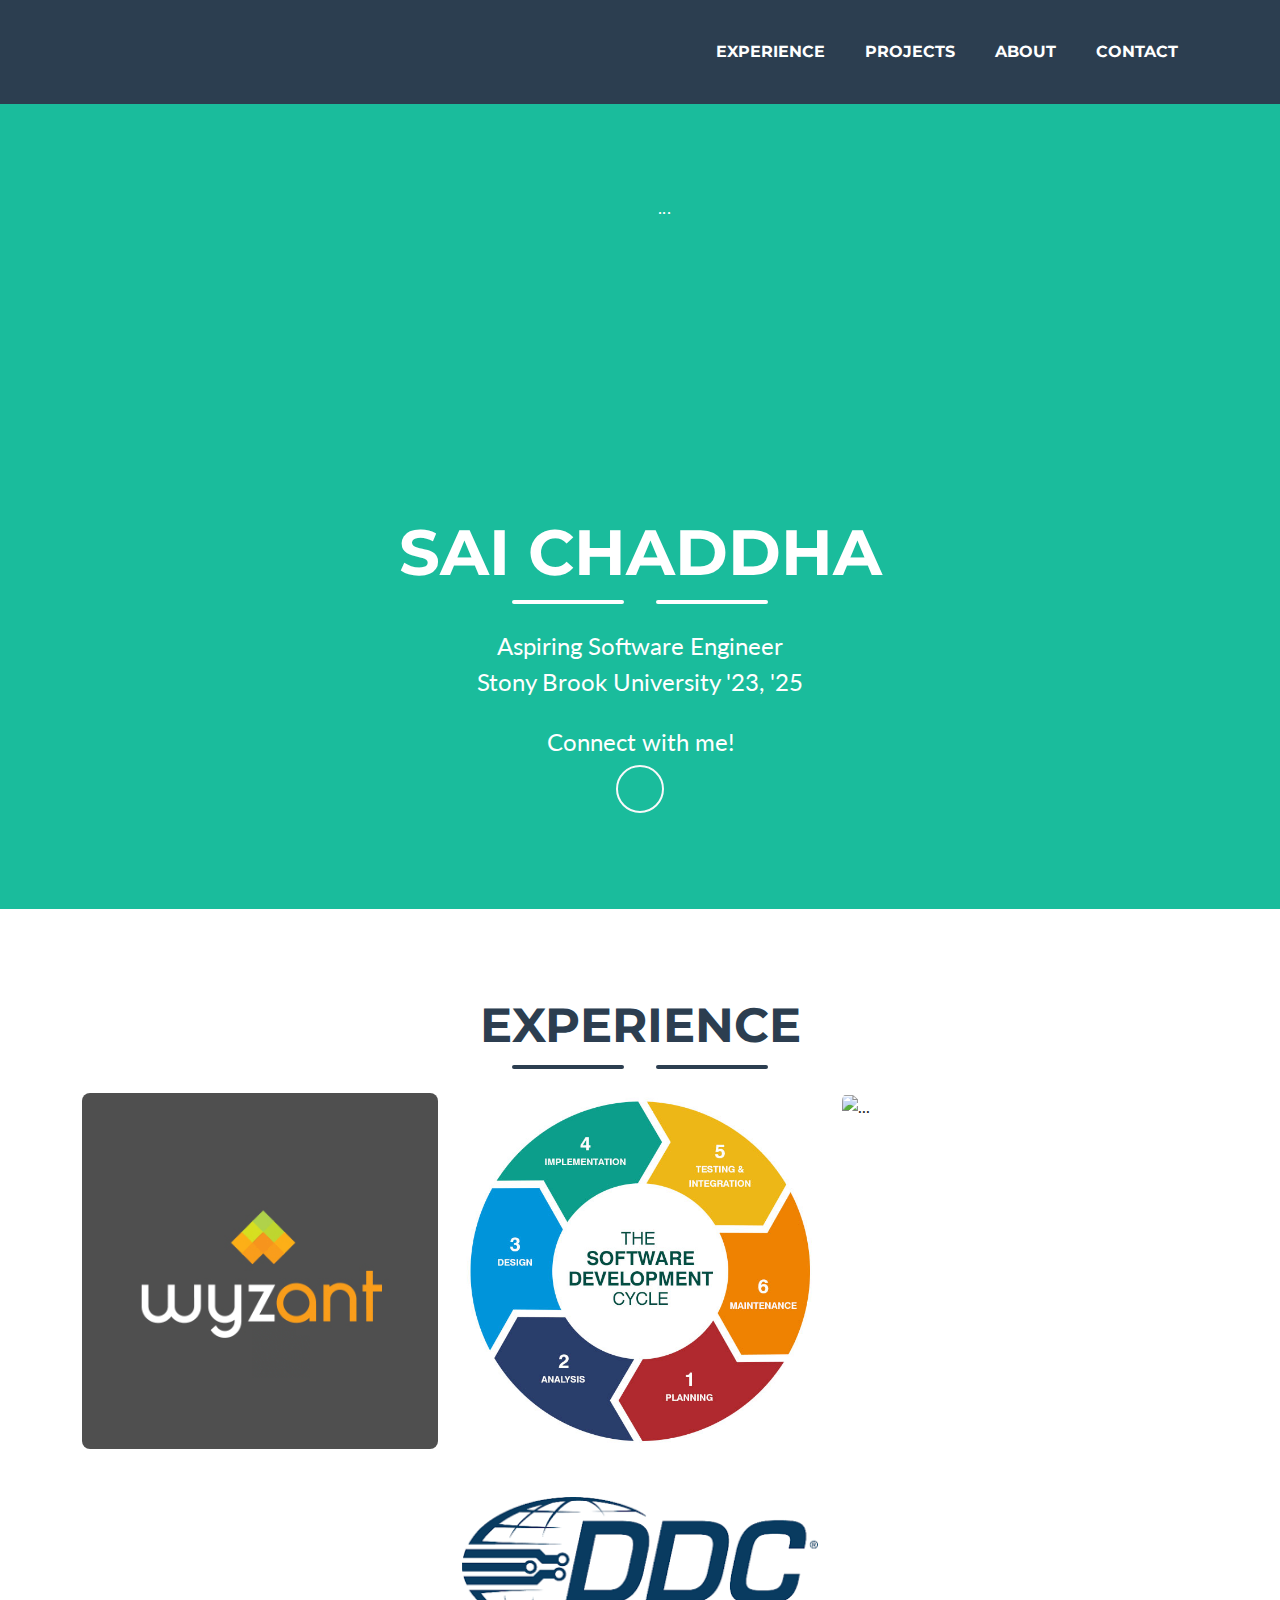
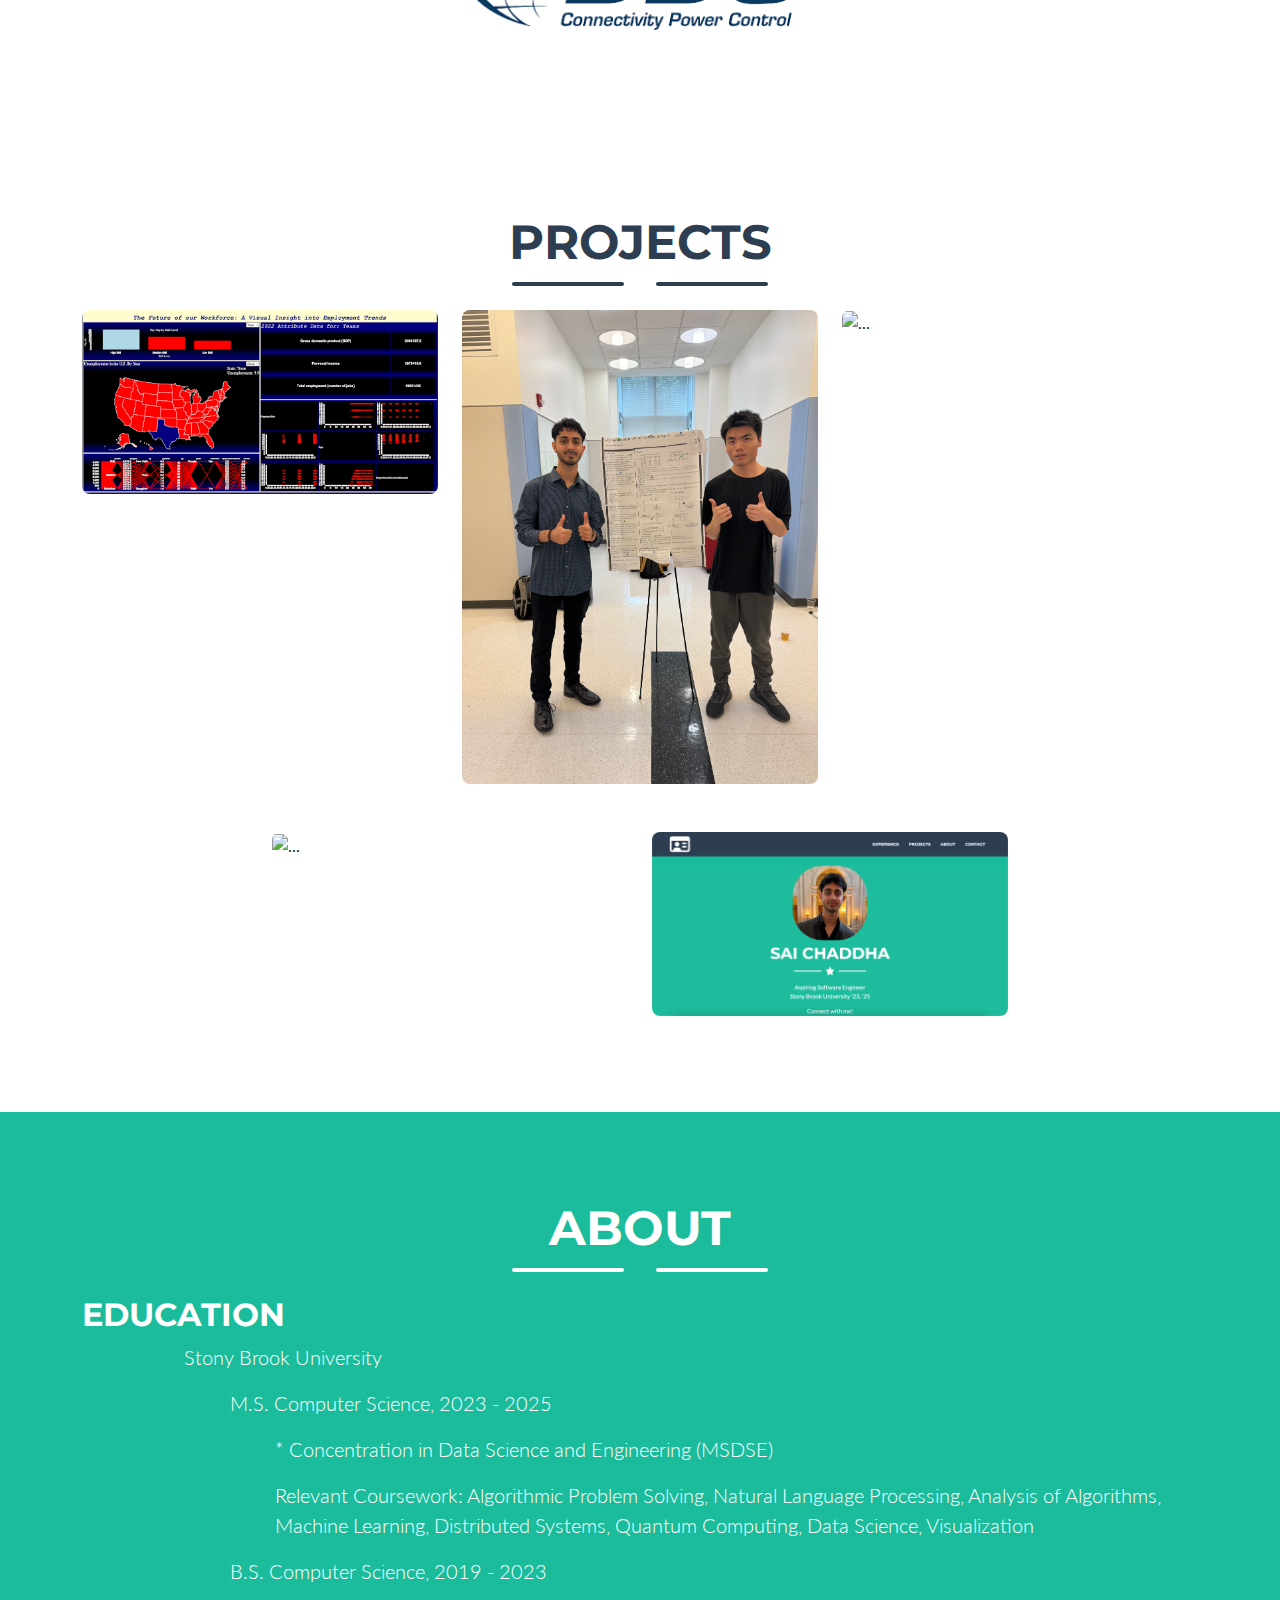
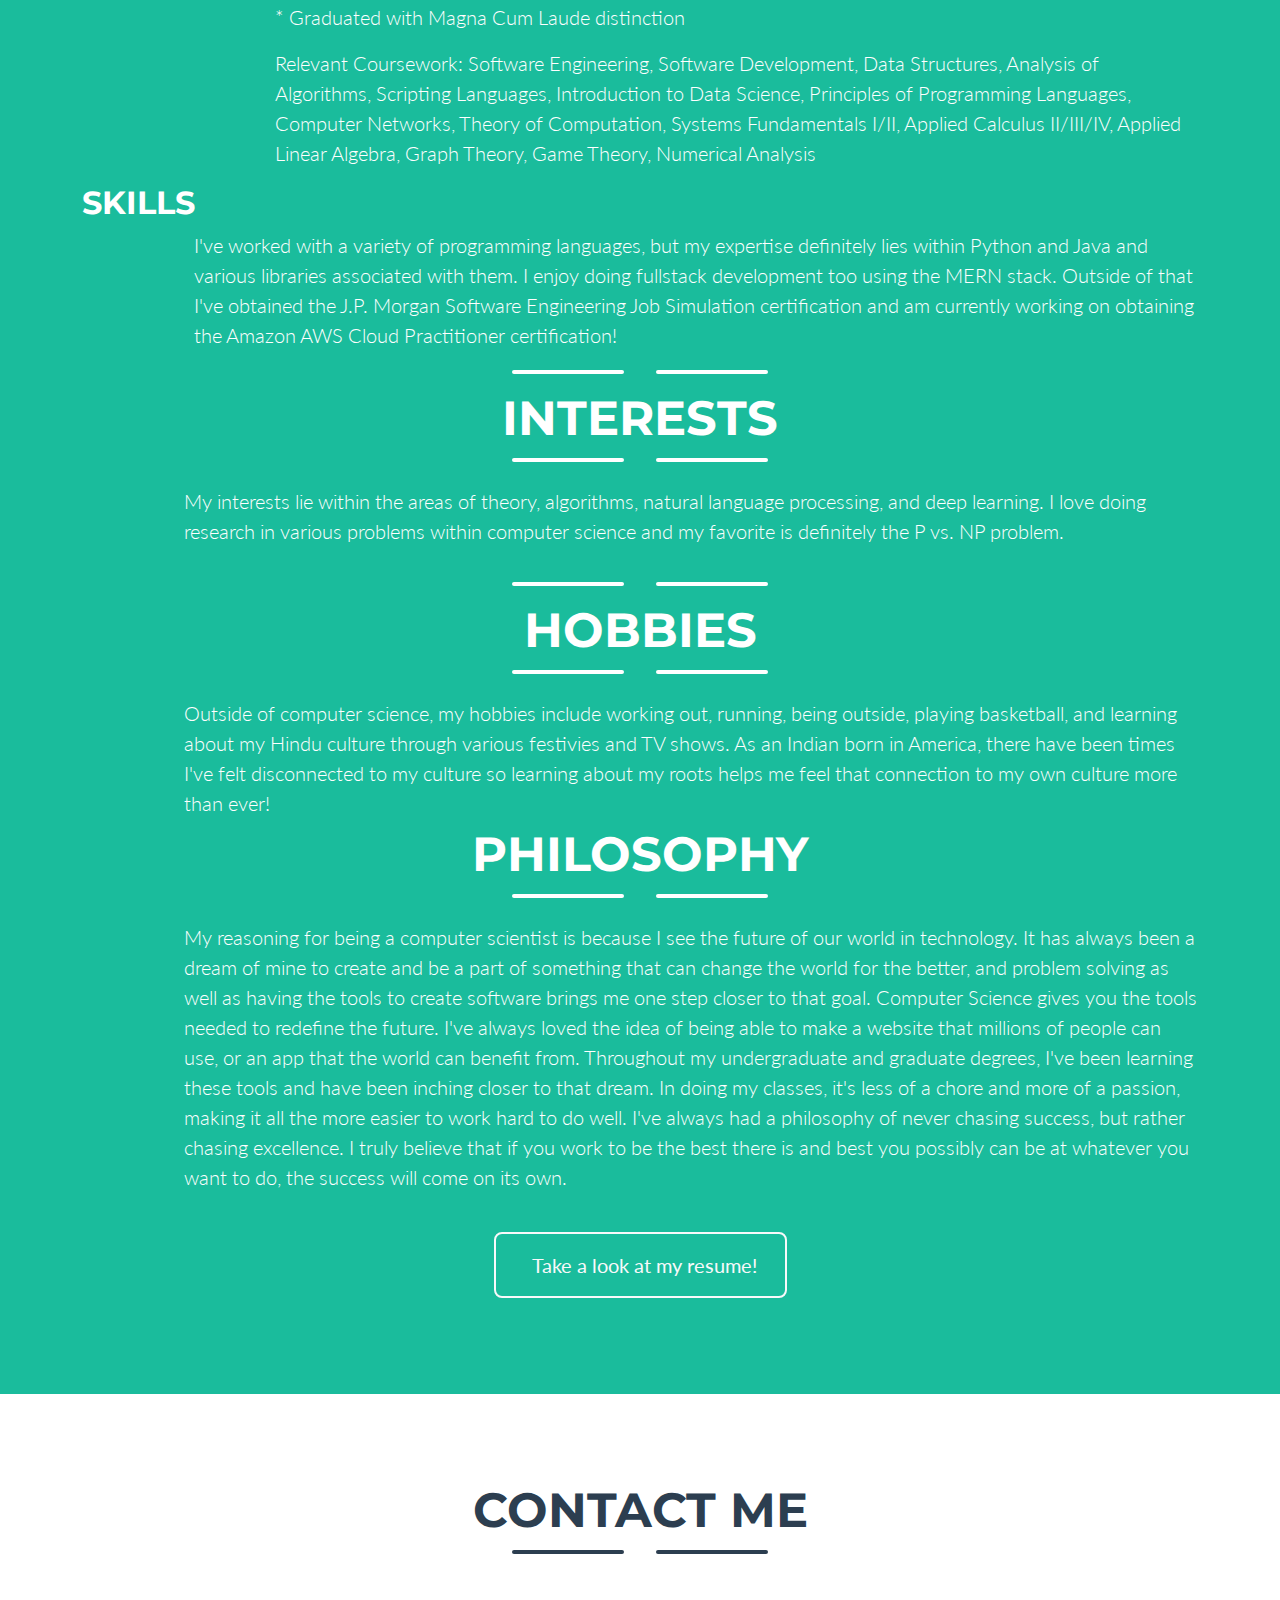
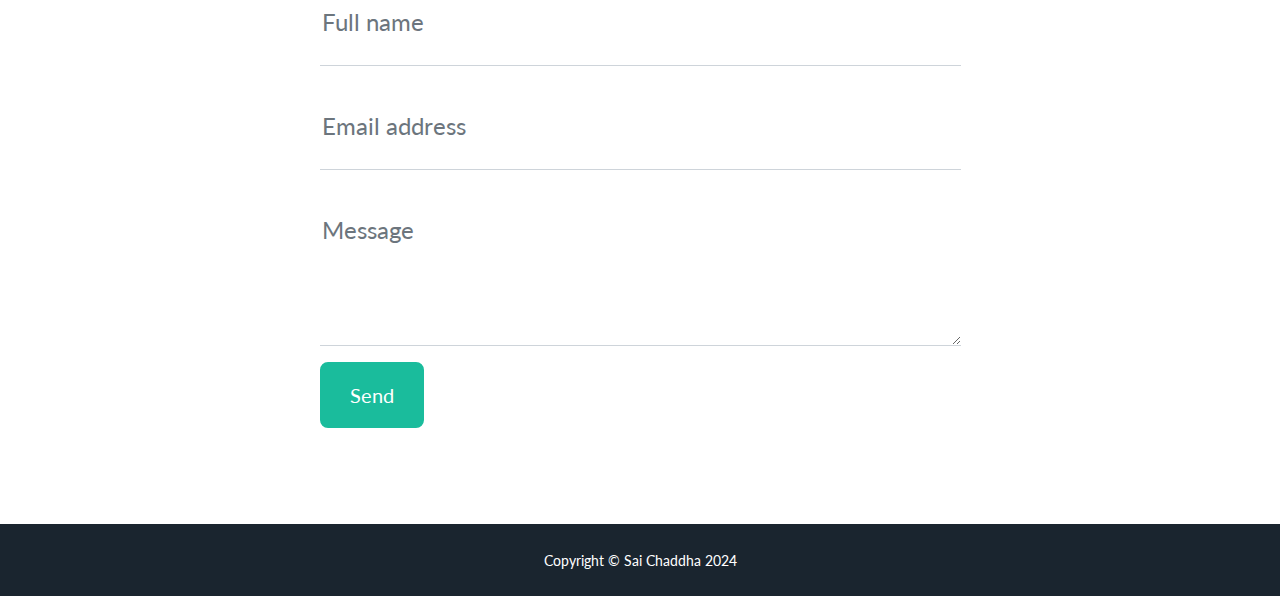
==== commit c1108394: "up to date website 9/2024" ====
--- a/personal-website/index.html
+++ b/personal-website/index.html
@@ -152,6 +152,15 @@
                 </div>
                 <!-- Portfolio Grid Items-->
                 <div class="row justify-content-center">
+                    <!-- Portfolio Item 2-->
+                    <div class="col-md-6 col-lg-4 mb-5">
+                        <div class="portfolio-item mx-auto" data-bs-toggle="modal" data-bs-target="#projectModal2">
+                            <div class="portfolio-item-caption d-flex align-items-center justify-content-center h-100 w-100">
+                                <div class="portfolio-item-caption-content text-center text-white"><i class="fas fa-plus fa-3x"></i></div>
+                            </div>
+                            <img class="img-fluid" src="assets/img/portfolio/employment_project.png" alt="..." />
+                        </div>
+                    </div>
                     <!-- Portfolio Item 1-->
                     <div class="col-md-6 col-lg-4 mb-5">
                         <div class="portfolio-item mx-auto" data-bs-toggle="modal" data-bs-target="#projectModal1">
@@ -161,44 +170,35 @@
                             <img class="img-fluid" src="assets/img/portfolio/IMG_1769.jpg" alt="..." />
                         </div>
                     </div>
-                    <!-- Portfolio Item 2-->
-                    <div class="col-md-6 col-lg-4 mb-5">
-                        <div class="portfolio-item mx-auto" data-bs-toggle="modal" data-bs-target="#portfolioModal2">
-                            <div class="portfolio-item-caption d-flex align-items-center justify-content-center h-100 w-100">
-                                <div class="portfolio-item-caption-content text-center text-white"><i class="fas fa-plus fa-3x"></i></div>
-                            </div>
-                            <img class="img-fluid" src="assets/img/portfolio/cake.png" alt="..." />
-                        </div>
-                    </div>
                     <!-- Portfolio Item 3-->
                     <div class="col-md-6 col-lg-4 mb-5">
-                        <div class="portfolio-item mx-auto" data-bs-toggle="modal" data-bs-target="#portfolioModal3">
-                            <div class="portfolio-item-caption d-flex align-items-center justify-content-center h-100 w-100">
-                                <div class="portfolio-item-caption-content text-center text-white"><i class="fas fa-plus fa-3x"></i></div>
-                            </div>
-                            <img class="img-fluid" src="assets/img/portfolio/circus.png" alt="..." />
+                        <div class="portfolio-item mx-auto" data-bs-toggle="modal" data-bs-target="#projectModal3">
+                            <div class="portfolio-item-caption d-flex align-items-center justify-content-center h-100 w-100">
+                                <div class="portfolio-item-caption-content text-center text-white"><i class="fas fa-plus fa-3x"></i></div>
+                            </div>
+                            <img class="img-fluid" src="assets/img/portfolio/A_Stony_Brook_Story.png" alt="..." />
                         </div>
                     </div>
                     <!-- Portfolio Item 4-->
                     <div class="col-md-6 col-lg-4 mb-5 mb-lg-0">
-                        <div class="portfolio-item mx-auto" data-bs-toggle="modal" data-bs-target="#portfolioModal4">
-                            <div class="portfolio-item-caption d-flex align-items-center justify-content-center h-100 w-100">
-                                <div class="portfolio-item-caption-content text-center text-white"><i class="fas fa-plus fa-3x"></i></div>
-                            </div>
-                            <img class="img-fluid" src="assets/img/portfolio/game.png" alt="..." />
+                        <div class="portfolio-item mx-auto" data-bs-toggle="modal" data-bs-target="#projectModal4">
+                            <div class="portfolio-item-caption d-flex align-items-center justify-content-center h-100 w-100">
+                                <div class="portfolio-item-caption-content text-center text-white"><i class="fas fa-plus fa-3x"></i></div>
+                            </div>
+                            <img class="img-fluid" src="assets/img/portfolio/postcard_project.png" alt="..." />
                         </div>
                     </div>
                     <!-- Portfolio Item 5-->
                     <div class="col-md-6 col-lg-4 mb-5 mb-md-0">
-                        <div class="portfolio-item mx-auto" data-bs-toggle="modal" data-bs-target="#portfolioModal5">
-                            <div class="portfolio-item-caption d-flex align-items-center justify-content-center h-100 w-100">
-                                <div class="portfolio-item-caption-content text-center text-white"><i class="fas fa-plus fa-3x"></i></div>
-                            </div>
-                            <img class="img-fluid" src="assets/img/portfolio/safe.png" alt="..." />
+                        <div class="portfolio-item mx-auto" data-bs-toggle="modal" data-bs-target="#projectModal5">
+                            <div class="portfolio-item-caption d-flex align-items-center justify-content-center h-100 w-100">
+                                <div class="portfolio-item-caption-content text-center text-white"><i class="fas fa-plus fa-3x"></i></div>
+                            </div>
+                            <img class="img-fluid" src="assets/img/portfolio/personal_website_photo.png" alt="..." />
                         </div>
                     </div>
                     <!-- Portfolio Item 6-->
-                    <div class="col-md-6 col-lg-4">
+                    <!-- <div class="col-md-6 col-lg-4">
                         <div class="portfolio-item mx-auto" data-bs-toggle="modal" data-bs-target="#portfolioModal6">
                             <div class="portfolio-item-caption d-flex align-items-center justify-content-center h-100 w-100">
                                 <div class="portfolio-item-caption-content text-center text-white"><i class="fas fa-plus fa-3x"></i></div>
@@ -206,7 +206,7 @@
                             <img class="img-fluid" src="assets/img/portfolio/submarine.png" alt="..." />
                         </div>
                     </div>
-                </div>
+                </div> -->
             </div>
         </section>
         <!-- About Section-->
@@ -232,9 +232,10 @@
                 <div class="row">
                     <p class="lead" style="padding-left: 10%;">Stony Brook University</p>
                     <p class="lead" style="padding-left: 14%;">M.S. Computer Science, 2023 - 2025</p>
-                    <p class="lead" style="padding-left: 18%"> Relevant Coursework: Algorithmic Problem Solving, Natural Language Processing, Analysis of Algorithms, Quantum Computing,
-                        Visualization</p>
+                    <p class="lead" style="padding-left: 18%">* Concentration in Data Science and Engineering (MSDSE)</p>
+                    <p class="lead" style="padding-left: 18%"> Relevant Coursework: Algorithmic Problem Solving, Natural Language Processing, Analysis of Algorithms, Machine Learning, Distributed Systems, Quantum Computing, Data Science, Visualization</p>
                     <p class="lead" style="padding-left: 14%;">B.S. Computer Science, 2019 - 2023</p>
+                    <p class="lead" style="padding-left: 18%">* Graduated with Magna Cum Laude distinction</p>
                     <p class="lead" style="padding-left: 18%"> Relevant Coursework: Software Engineering, Software Development, Data Structures, Analysis of Algorithms, Scripting Languages,
                         Introduction to Data Science, Principles of Programming Languages, Computer Networks, Theory of Computation, Systems
                         Fundamentals I/II, Applied Calculus II/III/IV, Applied Linear Algebra, Graph Theory, Game Theory, Numerical Analysis</p>
@@ -242,11 +243,12 @@
                     <!-- <div class="col-lg-4 me-auto"><p class="lead">You can create your own custom avatar for the masthead, change the icon in the dividers, and add your email address to the contact form to make it fully functional!</p></div> -->
                 </div>
                 <h2 class="text-uppercase text-white">Skills</h2>
-                <ul>
+                <!-- <ul>
                     <li style="display: inline-block">&bull; Software Engineering</li>
                     <li style="display: inline-block">Data Structures</li>
                     <li style="display: inline-block">Algorithm Analysis</li>
-                </ul>
+                </ul> -->
+                <p class="lead" style="padding-left: 10%;">I've worked with a variety of programming languages, but my expertise definitely lies within Python and Java and various libraries associated with them. I enjoy doing fullstack development too using the MERN stack. Outside of that I've obtained the J.P. Morgan Software Engineering Job Simulation certification and am currently working on obtaining the Amazon AWS Cloud Practitioner certification!</p>
                 <!-- Icon Divider-->
                 <div class="divider-custom divider-light">
                     <div class="divider-custom-line"></div>
@@ -276,6 +278,9 @@
                     <div class="divider-custom-line"></div>
                     <div class="divider-custom-icon"><i class="fas fa-star"></i></div>
                     <div class="divider-custom-line"></div>
+                </div>
+                <div class="row">
+                    <p class="lead" style="padding-left: 10%;">Outside of computer science, my hobbies include working out, running, being outside, playing basketball, and learning about my Hindu culture through various festivies and TV shows. As an Indian born in America, there have been times I've felt disconnected to my culture so learning about my roots helps me feel that connection to my own culture more than ever!</p>
                 </div>
                 <h2 class="page-section-heading text-center text-uppercase text-white">Philosophy</h2>
                 <!-- Icon Divider-->
@@ -292,7 +297,7 @@
 
                 <!-- About Section Button-->
                 <div class="text-center mt-4">
-                    <a class="btn btn-xl btn-outline-light" href="https://startbootstrap.com/theme/freelancer/">
+                    <a class="btn btn-xl btn-outline-light" href="assets/img/portfolio/Sai_Chaddha_Resume.pdf">
                         <i class="fas fa-download me-2"></i>
                         Take a look at my resume!
                     </a>
@@ -320,92 +325,30 @@
                         <!-- To make this form functional, sign up at-->
                         <!-- https://startbootstrap.com/solution/contact-forms-->
                         <!-- to get an API token!-->
-                        <form id="contactForm" data-sb-form-api-token="API_TOKEN">
-                            <!-- Name input-->
+                        <form action="https://formsubmit.co/saichaddha@hotmail.com" method="POST">
                             <div class="form-floating mb-3">
-                                <input class="form-control" id="name" type="text" placeholder="Enter your name..." data-sb-validations="required" />
+                                <input class="form-control" id="name" type="text" name="name" placeholder="Enter your name..." required />
                                 <label for="name">Full name</label>
-                                <div class="invalid-feedback" data-sb-feedback="name:required">A name is required.</div>
-                            </div>
-                            <!-- Email address input-->
+                            </div>
                             <div class="form-floating mb-3">
-                                <input class="form-control" id="email" type="email" placeholder="name@example.com" data-sb-validations="required,email" />
+                                <input class="form-control" id="email" type="email" name="email" placeholder="name@example.com" required />
                                 <label for="email">Email address</label>
-                                <div class="invalid-feedback" data-sb-feedback="email:required">An email is required.</div>
-                                <div class="invalid-feedback" data-sb-feedback="email:email">Email is not valid.</div>
-                            </div>
-                            <!-- Phone number input-->
+                            </div>
                             <div class="form-floating mb-3">
-                                <input class="form-control" id="phone" type="tel" placeholder="(123) 456-7890" data-sb-validations="required" />
-                                <label for="phone">Phone number</label>
-                                <div class="invalid-feedback" data-sb-feedback="phone:required">A phone number is required.</div>
-                            </div>
-                            <!-- Message input-->
-                            <div class="form-floating mb-3">
-                                <textarea class="form-control" id="message" type="text" placeholder="Enter your message here..." style="height: 10rem" data-sb-validations="required"></textarea>
+                                <textarea class="form-control" id="message" name="message" placeholder="Enter your message here..." style="height: 10rem" required></textarea>
                                 <label for="message">Message</label>
-                                <div class="invalid-feedback" data-sb-feedback="message:required">A message is required.</div>
-                            </div>
-                            <!-- Submit success message-->
-                            <!---->
-                            <!-- This is what your users will see when the form-->
-                            <!-- has successfully submitted-->
-                            <div class="d-none" id="submitSuccessMessage">
-                                <div class="text-center mb-3">
-                                    <div class="fw-bolder">Form submission successful!</div>
-                                    To activate this form, sign up at
-                                    <br />
-                                    <a href="https://startbootstrap.com/solution/contact-forms">https://startbootstrap.com/solution/contact-forms</a>
-                                </div>
-                            </div>
-                            <!-- Submit error message-->
-                            <!---->
-                            <!-- This is what your users will see when there is-->
-                            <!-- an error submitting the form-->
-                            <div class="d-none" id="submitErrorMessage"><div class="text-center text-danger mb-3">Error sending message!</div></div>
-                            <!-- Submit Button-->
-                            <button class="btn btn-primary btn-xl disabled" id="submitButton" type="submit">Send</button>
+                            </div>
+                            <button class="btn btn-primary btn-xl" type="submit">Send</button>
                         </form>
                     </div>
                 </div>
             </div>
         </section>
         <!-- Footer-->
-        <footer class="footer text-center">
-            <div class="container">
-                <div class="row">
-                    <!-- Footer Location-->
-                    <div class="col-lg-4 mb-5 mb-lg-0">
-                        <h4 class="text-uppercase mb-4">Location</h4>
-                        <p class="lead mb-0">
-                            2215 John Daniel Drive
-                            <br />
-                            Clark, MO 65243
-                        </p>
-                    </div>
-                    <!-- Footer Social Icons-->
-                    <div class="col-lg-4 mb-5 mb-lg-0">
-                        <h4 class="text-uppercase mb-4">Around the Web</h4>
-                        <a class="btn btn-outline-light btn-social mx-1" href="#!"><i class="fab fa-fw fa-facebook-f"></i></a>
-                        <a class="btn btn-outline-light btn-social mx-1" href="#!"><i class="fab fa-fw fa-twitter"></i></a>
-                        <a class="btn btn-outline-light btn-social mx-1" href="#!"><i class="fab fa-fw fa-linkedin-in"></i></a>
-                        <a class="btn btn-outline-light btn-social mx-1" href="#!"><i class="fab fa-fw fa-dribbble"></i></a>
-                    </div>
-                    <!-- Footer About Text-->
-                    <div class="col-lg-4">
-                        <h4 class="text-uppercase mb-4">About Freelancer</h4>
-                        <p class="lead mb-0">
-                            Freelance is a free to use, MIT licensed Bootstrap theme created by
-                            <a href="http://startbootstrap.com">Start Bootstrap</a>
-                            .
-                        </p>
-                    </div>
-                </div>
-            </div>
-        </footer>
+        
         <!-- Copyright Section-->
         <div class="copyright py-4 text-center text-white">
-            <div class="container"><small>Copyright &copy; Your Website 2023</small></div>
+            <div class="container"><small>Copyright &copy; Sai Chaddha 2024</small></div>
         </div>
         <!-- Portfolio Modals-->
         <!-- Portfolio Modal 1-->
@@ -425,6 +368,7 @@
                                         <div class="divider-custom-icon"><i class="fas fa-star"></i></div>
                                         <div class="divider-custom-line"></div>
                                     </div>
+                                    <p class="mb-4">April 2024 - Present</p>
                                     <!-- Portfolio Modal - Image-->
                                     <img class="img-fluid rounded mb-5" src="assets/img/portfolio/intro-data-structure-–-1.png" alt="..." />
                                     <!-- Portfolio Modal - Text-->
@@ -457,6 +401,7 @@
                                         <div class="divider-custom-icon"><i class="fas fa-star"></i></div>
                                         <div class="divider-custom-line"></div>
                                     </div>
+                                    <p class="mb-4">Jan 2023 - May 2023</p>
                                     <!-- Portfolio Modal - Image-->
                                     <img class="img-fluid rounded mb-5" src="assets/img/portfolio/SDLC-stages.png" alt="..." />
                                     <!-- Portfolio Modal - Text-->
@@ -490,10 +435,11 @@
                                         <div class="divider-custom-icon"><i class="fas fa-star"></i></div>
                                         <div class="divider-custom-line"></div>
                                     </div>
+                                    <p class="mb-4">Aug 2022 - Jan 2023</p>
                                     <!-- Portfolio Modal - Image-->
                                     <img class="img-fluid rounded mb-5" src="assets/img/portfolio/postcard_project.gif" alt="..." />
                                     <!-- Portfolio Modal - Text-->
-                                    <p class="mb-4">Lorem ipsum dolor sit amet, consectetur adipisicing elit. Mollitia neque assumenda ipsam nihil, molestias magnam, recusandae quos quis inventore quisquam velit asperiores, vitae? Reprehenderit soluta, eos quod consequuntur itaque. Nam.</p>
+                                    <p class="mb-4">Used React and CSS to further program and deploy a web interface giving insight into the race, gender, and visual culture of domestic laborers from across the world. Displayed 200+ historical postcards written to loved ones from the 1870s to the 1940s on the website, in collaboration with the History department at the College of New Jersey.</p>
                                     <button class="btn btn-primary" data-bs-dismiss="modal">
                                         <i class="fas fa-xmark fa-fw"></i>
                                         Close Window
@@ -515,17 +461,18 @@
                             <div class="row justify-content-center">
                                 <div class="col-lg-8">
                                     <!-- Portfolio Modal - Title-->
-                                    <h2 class="portfolio-modal-title text-secondary text-uppercase mb-0">Controller</h2>
-                                    <!-- Icon Divider-->
-                                    <div class="divider-custom">
-                                        <div class="divider-custom-line"></div>
-                                        <div class="divider-custom-icon"><i class="fas fa-star"></i></div>
-                                        <div class="divider-custom-line"></div>
-                                    </div>
+                                    <h2 class="portfolio-modal-title text-secondary text-uppercase mb-0">Software Engineer Intern</h2>
+                                    <!-- Icon Divider-->
+                                    <div class="divider-custom">
+                                        <div class="divider-custom-line"></div>
+                                        <div class="divider-custom-icon"><i class="fas fa-star"></i></div>
+                                        <div class="divider-custom-line"></div>
+                                    </div>
+                                    <p class="mb-4">June 2021 - Jan 2022</p>
                                     <!-- Portfolio Modal - Image-->
                                     <img class="img-fluid rounded mb-5" src="assets/img/portfolio/ddc.png" alt="..." />
                                     <!-- Portfolio Modal - Text-->
-                                    <p class="mb-4">Lorem ipsum dolor sit amet, consectetur adipisicing elit. Mollitia neque assumenda ipsam nihil, molestias magnam, recusandae quos quis inventore quisquam velit asperiores, vitae? Reprehenderit soluta, eos quod consequuntur itaque. Nam.</p>
+                                    <p class="mb-4">Responsibilities included debugging, testing, writing documentation, training a robotic system, and writing scripts.</p>
                                     <button class="btn btn-primary" data-bs-dismiss="modal">
                                         <i class="fas fa-xmark fa-fw"></i>
                                         Close Window
@@ -603,6 +550,40 @@
         </div>
 
         <!-- Project Modals-->
+        <!-- Project Modal 2-->
+        <div class="portfolio-modal modal fade" id="projectModal2" tabindex="-1" aria-labelledby="projectModal2" aria-hidden="true">
+            <div class="modal-dialog modal-xl">
+                <div class="modal-content">
+                    <div class="modal-header border-0"><button class="btn-close" type="button" data-bs-dismiss="modal" aria-label="Close"></button></div>
+                    <div class="modal-body text-center pb-5">
+                        <div class="container">
+                            <div class="row justify-content-center">
+                                <div class="col-lg-8">
+                                    <!-- Portfolio Modal - Title-->
+                                    <h2 class="portfolio-modal-title text-secondary text-uppercase mb-0">
+                                        The Future of our Workforce: A Visual Insight into Employment Trends</h2>
+                                    <!-- Icon Divider-->
+                                    <div class="divider-custom">
+                                        <div class="divider-custom-line"></div>
+                                        <div class="divider-custom-icon"><i class="fas fa-star"></i></div>
+                                        <div class="divider-custom-line"></div>
+                                    </div>
+                                    <p class="mb-4">D3.js, HTML, CSS, Git</p>
+                                    <!-- Portfolio Modal - Image-->
+                                    <img class="img-fluid rounded mb-5" src="assets/img/portfolio/employment_project.png" alt="..." />
+                                    <!-- Portfolio Modal - Text-->
+                                    <p class="mb-4">Created an interactive visualization dashboard utilizing D3.js detailing employment trends and unemployment data to help students’ formulate a gameplan to maximize their likelihood of obtaining a job.</p>
+                                    <button class="btn btn-primary" data-bs-dismiss="modal">
+                                        <i class="fas fa-xmark fa-fw"></i>
+                                        Close Window
+                                    </button>
+                                </div>
+                            </div>
+                        </div>
+                    </div>
+                </div>
+            </div>
+        </div>
         <!-- Project Modal 1-->
         <div class="portfolio-modal modal fade" id="projectModal1" tabindex="-1" aria-labelledby="projectModal1" aria-hidden="true">
             <div class="modal-dialog modal-xl">
@@ -613,146 +594,117 @@
                             <div class="row justify-content-center">
                                 <div class="col-lg-8">
                                     <!-- Portfolio Modal - Title-->
-                                    <h2 class="portfolio-modal-title text-secondary text-uppercase mb-0">A Conversational Bot With Toxicity Detection Agent</h2>
-                                    <!-- Icon Divider-->
-                                    <div class="divider-custom">
-                                        <div class="divider-custom-line"></div>
-                                        <div class="divider-custom-icon"><i class="fas fa-star"></i></div>
-                                        <div class="divider-custom-line"></div>
-                                    </div>
+                                    <h2 class="portfolio-modal-title text-secondary text-uppercase mb-0">A Conversational Chatbot With Toxicity Detection Agent</h2>
+                                    <!-- Icon Divider-->
+                                    <div class="divider-custom">
+                                        <div class="divider-custom-line"></div>
+                                        <div class="divider-custom-icon"><i class="fas fa-star"></i></div>
+                                        <div class="divider-custom-line"></div>
+                                    </div>
+                                    <p class="mb-4">Python, PyTorch, GPT2, BERT, T5, HuggingFace, Chatbot</p>
                                     <!-- Portfolio Modal - Image-->
                                     <img class="img-fluid rounded mb-5" src="assets/img/portfolio/IMG_8133.jpg" alt="..." />
                                     <!-- Portfolio Modal - Text-->
-                                    <p class="mb-4">A Conversational Bot With Toxicity Detection Agent</p>
-                                    <button class="btn btn-primary" data-bs-dismiss="modal">
-                                        <i class="fas fa-xmark fa-fw"></i>
-                                        Close Window
-                                    </button>
-                                </div>
-                            </div>
-                        </div>
-                    </div>
-                </div>
-            </div>
-        </div>
-        <!-- Portfolio Modal 2-->
-        <div class="portfolio-modal modal fade" id="portfolioModal2" tabindex="-1" aria-labelledby="portfolioModal2" aria-hidden="true">
-            <div class="modal-dialog modal-xl">
-                <div class="modal-content">
-                    <div class="modal-header border-0"><button class="btn-close" type="button" data-bs-dismiss="modal" aria-label="Close"></button></div>
-                    <div class="modal-body text-center pb-5">
-                        <div class="container">
-                            <div class="row justify-content-center">
-                                <div class="col-lg-8">
-                                    <!-- Portfolio Modal - Title-->
-                                    <h2 class="portfolio-modal-title text-secondary text-uppercase mb-0">Software Development Teaching Assistant</h2>
-                                    <!-- Icon Divider-->
-                                    <div class="divider-custom">
-                                        <div class="divider-custom-line"></div>
-                                        <div class="divider-custom-icon"><i class="fas fa-star"></i></div>
-                                        <div class="divider-custom-line"></div>
-                                    </div>
-                                    <!-- Portfolio Modal - Image-->
-                                    <img class="img-fluid rounded mb-5" src="assets/img/portfolio/SDLC-stages.png" alt="..." />
-                                    <!-- Portfolio Modal - Text-->
-                                    <p class="mb-4">Teaching assistant for CSE 316: Fundamentals of Software Development at Stony Brook University. Responsible for bring present in every lecture throughout the semester to aid the professor in presenting the material, answering questions,
-                                        proctoring exams, holding office hours, and holding review sessions for the students before exams via Zoom.</p>
-                                    <button class="btn btn-primary" data-bs-dismiss="modal">
-                                        <i class="fas fa-xmark fa-fw"></i>
-                                        Close Window
-                                    </button>
-                                </div>
-                            </div>
-                        </div>
-                    </div>
-                </div>
-            </div>
-        </div>
-        <!-- Portfolio Modal 3-->
-        <div class="portfolio-modal modal fade" id="portfolioModal3" tabindex="-1" aria-labelledby="portfolioModal3" aria-hidden="true">
-            <div class="modal-dialog modal-xl">
-                <div class="modal-content">
-                    <div class="modal-header border-0"><button class="btn-close" type="button" data-bs-dismiss="modal" aria-label="Close"></button></div>
-                    <div class="modal-body text-center pb-5">
-                        <div class="container">
-                            <div class="row justify-content-center">
-                                <div class="col-lg-8">
-                                    <!-- Portfolio Modal - Title-->
-                                    <h2 class="portfolio-modal-title text-secondary text-uppercase mb-0">Software Developer Research Assistant</h2>
-                                    <!-- Icon Divider-->
-                                    <div class="divider-custom">
-                                        <div class="divider-custom-line"></div>
-                                        <div class="divider-custom-icon"><i class="fas fa-star"></i></div>
-                                        <div class="divider-custom-line"></div>
-                                    </div>
-                                    <!-- Portfolio Modal - Image-->
-                                    <img class="img-fluid rounded mb-5" src="assets/img/portfolio/postcard_project.gif" alt="..." />
-                                    <!-- Portfolio Modal - Text-->
-                                    <p class="mb-4">Lorem ipsum dolor sit amet, consectetur adipisicing elit. Mollitia neque assumenda ipsam nihil, molestias magnam, recusandae quos quis inventore quisquam velit asperiores, vitae? Reprehenderit soluta, eos quod consequuntur itaque. Nam.</p>
-                                    <button class="btn btn-primary" data-bs-dismiss="modal">
-                                        <i class="fas fa-xmark fa-fw"></i>
-                                        Close Window
-                                    </button>
-                                </div>
-                            </div>
-                        </div>
-                    </div>
-                </div>
-            </div>
-        </div>
-        <!-- Portfolio Modal 4-->
-        <div class="portfolio-modal modal fade" id="portfolioModal4" tabindex="-1" aria-labelledby="portfolioModal4" aria-hidden="true">
-            <div class="modal-dialog modal-xl">
-                <div class="modal-content">
-                    <div class="modal-header border-0"><button class="btn-close" type="button" data-bs-dismiss="modal" aria-label="Close"></button></div>
-                    <div class="modal-body text-center pb-5">
-                        <div class="container">
-                            <div class="row justify-content-center">
-                                <div class="col-lg-8">
-                                    <!-- Portfolio Modal - Title-->
-                                    <h2 class="portfolio-modal-title text-secondary text-uppercase mb-0">Controller</h2>
-                                    <!-- Icon Divider-->
-                                    <div class="divider-custom">
-                                        <div class="divider-custom-line"></div>
-                                        <div class="divider-custom-icon"><i class="fas fa-star"></i></div>
-                                        <div class="divider-custom-line"></div>
-                                    </div>
-                                    <!-- Portfolio Modal - Image-->
-                                    <img class="img-fluid rounded mb-5" src="assets/img/portfolio/ddc.png" alt="..." />
-                                    <!-- Portfolio Modal - Text-->
-                                    <p class="mb-4">Lorem ipsum dolor sit amet, consectetur adipisicing elit. Mollitia neque assumenda ipsam nihil, molestias magnam, recusandae quos quis inventore quisquam velit asperiores, vitae? Reprehenderit soluta, eos quod consequuntur itaque. Nam.</p>
-                                    <button class="btn btn-primary" data-bs-dismiss="modal">
-                                        <i class="fas fa-xmark fa-fw"></i>
-                                        Close Window
-                                    </button>
-                                </div>
-                            </div>
-                        </div>
-                    </div>
-                </div>
-            </div>
-        </div>
-        <!-- Portfolio Modal 5-->
-        <div class="portfolio-modal modal fade" id="portfolioModal5" tabindex="-1" aria-labelledby="portfolioModal5" aria-hidden="true">
-            <div class="modal-dialog modal-xl">
-                <div class="modal-content">
-                    <div class="modal-header border-0"><button class="btn-close" type="button" data-bs-dismiss="modal" aria-label="Close"></button></div>
-                    <div class="modal-body text-center pb-5">
-                        <div class="container">
-                            <div class="row justify-content-center">
-                                <div class="col-lg-8">
-                                    <!-- Portfolio Modal - Title-->
-                                    <h2 class="portfolio-modal-title text-secondary text-uppercase mb-0">Locked Safe</h2>
-                                    <!-- Icon Divider-->
-                                    <div class="divider-custom">
-                                        <div class="divider-custom-line"></div>
-                                        <div class="divider-custom-icon"><i class="fas fa-star"></i></div>
-                                        <div class="divider-custom-line"></div>
-                                    </div>
-                                    <!-- Portfolio Modal - Image-->
-                                    <img class="img-fluid rounded mb-5" src="assets/img/portfolio/safe.png" alt="..." />
-                                    <!-- Portfolio Modal - Text-->
-                                    <p class="mb-4">Lorem ipsum dolor sit amet, consectetur adipisicing elit. Mollitia neque assumenda ipsam nihil, molestias magnam, recusandae quos quis inventore quisquam velit asperiores, vitae? Reprehenderit soluta, eos quod consequuntur itaque. Nam.</p>
+                                    <p class="mb-4">Worked in a team to develop a conversational chatbot trained with GPT2 and toxicity detection to filter out unwanted input prompts.  One model of the chatbot was trained with GPT2 and HateBERT using a weighted average of input and output, while another was trained with toxic data and used T5 to classify the concatenated input and output. Achieved 93% accuracy in detecting the toxic inputs.</p>
+                                    <button class="btn btn-primary" data-bs-dismiss="modal">
+                                        <i class="fas fa-xmark fa-fw"></i>
+                                        Close Window
+                                    </button>
+                                </div>
+                            </div>
+                        </div>
+                    </div>
+                </div>
+            </div>
+        </div>
+        <!-- Project Modal 3-->
+        <div class="portfolio-modal modal fade" id="projectModal3" tabindex="-1" aria-labelledby="projectModal3" aria-hidden="true">
+            <div class="modal-dialog modal-xl">
+                <div class="modal-content">
+                    <div class="modal-header border-0"><button class="btn-close" type="button" data-bs-dismiss="modal" aria-label="Close"></button></div>
+                    <div class="modal-body text-center pb-5">
+                        <div class="container">
+                            <div class="row justify-content-center">
+                                <div class="col-lg-8">
+                                    <!-- Portfolio Modal - Title-->
+                                    <h2 class="portfolio-modal-title text-secondary text-uppercase mb-0">A Stony Brook Story</h2>
+                                    <!-- Icon Divider-->
+                                    <div class="divider-custom">
+                                        <div class="divider-custom-line"></div>
+                                        <div class="divider-custom-icon"><i class="fas fa-star"></i></div>
+                                        <div class="divider-custom-line"></div>
+                                    </div>
+                                    <p class="mb-4">HTML, CSS, JavaScript, Canvas, React JS, Express, Material UI, Git</p>
+                                    <!-- Portfolio Modal - Image-->
+                                    <img class="img-fluid rounded mb-5" src="assets/img/portfolio/A_Stony_Brook_Story.png" alt="..." />
+                                    <!-- Portfolio Modal - Text-->
+                                    <p class="mb-4">SBUHacks 2022 submission: Created a 2D game using React and HTML Canvas detailing a college students path to graduation, from Freshman to Senior year. Player has to make it through various obstacles each year until graduation.</p>
+                                    <button class="btn btn-primary" data-bs-dismiss="modal">
+                                        <i class="fas fa-xmark fa-fw"></i>
+                                        Close Window
+                                    </button>
+                                </div>
+                            </div>
+                        </div>
+                    </div>
+                </div>
+            </div>
+        </div>
+        <!-- Project Modal 4-->
+        <div class="portfolio-modal modal fade" id="projectModal4" tabindex="-1" aria-labelledby="projectModal4" aria-hidden="true">
+            <div class="modal-dialog modal-xl">
+                <div class="modal-content">
+                    <div class="modal-header border-0"><button class="btn-close" type="button" data-bs-dismiss="modal" aria-label="Close"></button></div>
+                    <div class="modal-body text-center pb-5">
+                        <div class="container">
+                            <div class="row justify-content-center">
+                                <div class="col-lg-8">
+                                    <!-- Portfolio Modal - Title-->
+                                    <h2 class="portfolio-modal-title text-secondary text-uppercase mb-0">Empire History Postcards</h2>
+                                    <!-- Icon Divider-->
+                                    <div class="divider-custom">
+                                        <div class="divider-custom-line"></div>
+                                        <div class="divider-custom-icon"><i class="fas fa-star"></i></div>
+                                        <div class="divider-custom-line"></div>
+                                    </div>
+                                    <p class="mb-4">React JS, CSS, Git</p>
+                                    <!-- Portfolio Modal - Image-->
+                                    <img class="img-fluid rounded mb-5" src="assets/img/portfolio/postcard_project.png" alt="..." />
+                                    <!-- Portfolio Modal - Text-->
+                                    <p class="mb-4">Used React and CSS knowledge to join a research project to display over 200 historical postcards and tradecards on a singular platform. Online exhibition included carousels, geographical interface (sorting by region on world map), and sorting by tags.</p>
+                                    <button class="btn btn-primary" data-bs-dismiss="modal">
+                                        <i class="fas fa-xmark fa-fw"></i>
+                                        Close Window
+                                    </button>
+                                </div>
+                            </div>
+                        </div>
+                    </div>
+                </div>
+            </div>
+        </div>
+        <!-- Project Modal 5-->
+        <div class="portfolio-modal modal fade" id="projectModal5" tabindex="-1" aria-labelledby="projectModal5" aria-hidden="true">
+            <div class="modal-dialog modal-xl">
+                <div class="modal-content">
+                    <div class="modal-header border-0"><button class="btn-close" type="button" data-bs-dismiss="modal" aria-label="Close"></button></div>
+                    <div class="modal-body text-center pb-5">
+                        <div class="container">
+                            <div class="row justify-content-center">
+                                <div class="col-lg-8">
+                                    <!-- Portfolio Modal - Title-->
+                                    <h2 class="portfolio-modal-title text-secondary text-uppercase mb-0">Personal Website</h2>
+                                    <!-- Icon Divider-->
+                                    <div class="divider-custom">
+                                        <div class="divider-custom-line"></div>
+                                        <div class="divider-custom-icon"><i class="fas fa-star"></i></div>
+                                        <div class="divider-custom-line"></div>
+                                    </div>
+                                    <p class="mb-4">HTML, CSS, JavaScript, Bootstrap</p>
+                                    <!-- Portfolio Modal - Image-->
+                                    <img class="img-fluid rounded mb-5" src="assets/img/portfolio/personal_website_photo.png" alt="..." />
+                                    <!-- Portfolio Modal - Text-->
+                                    <p class="mb-4">Used web development knowledge to custom-make this website from a bootstrap template to one that is personalized for me!</p>
                                     <button class="btn btn-primary" data-bs-dismiss="modal">
                                         <i class="fas fa-xmark fa-fw"></i>
                                         Close Window
